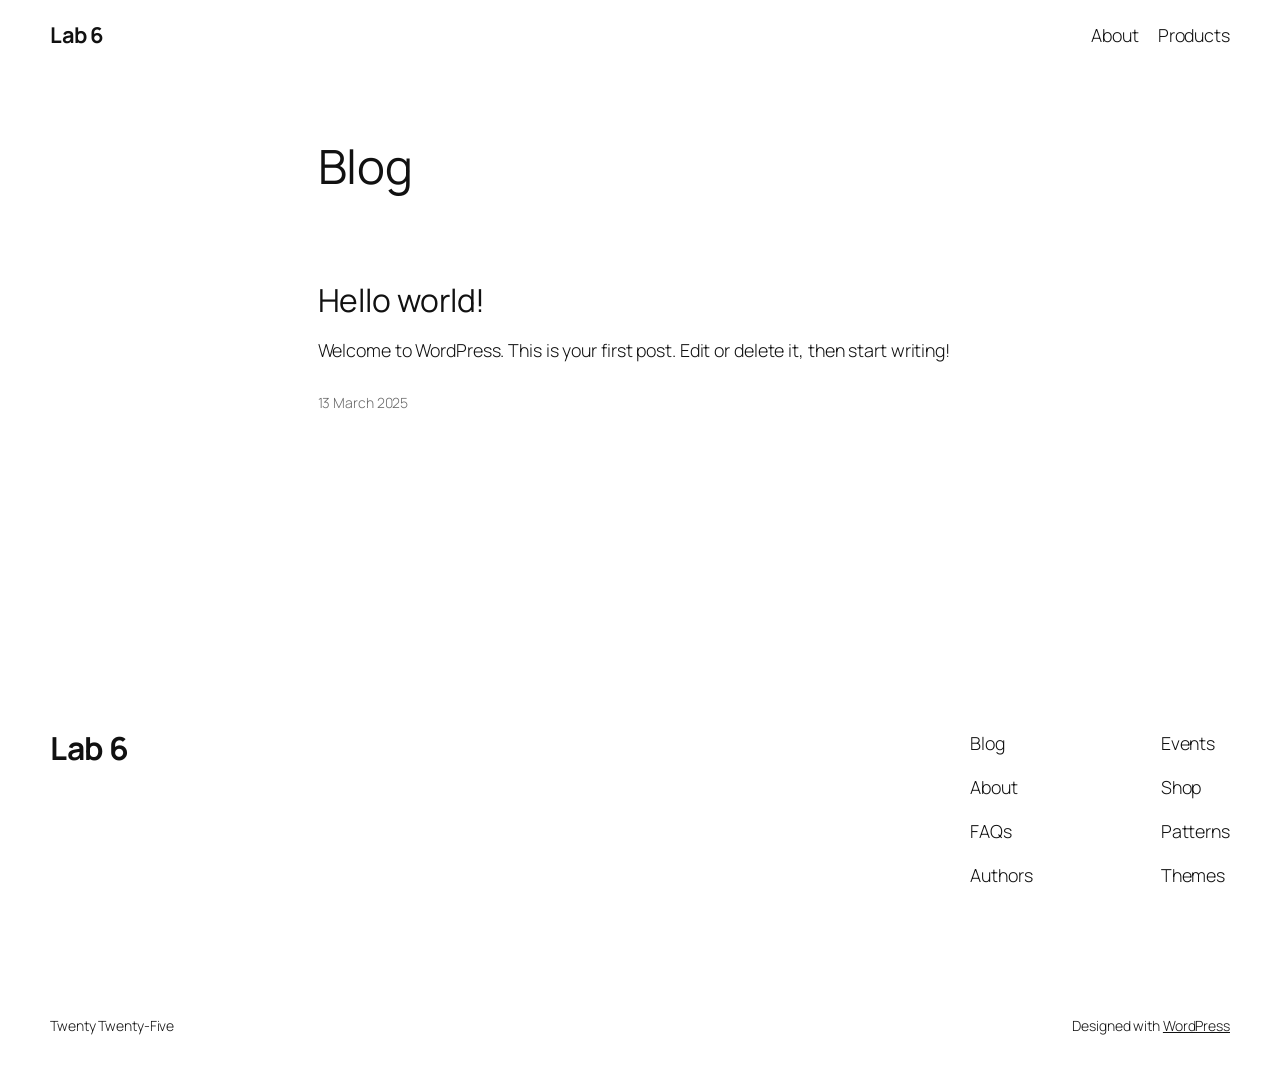
==== index.html @ a6f658f7 "deploy: 57b9a82aabcfc75bfdac6cd5a1b3568ef52af6a7" ====
<!DOCTYPE html>
<html lang="en-CA">
<head>
	<meta charset="UTF-8" />
	<meta name="viewport" content="width=device-width, initial-scale=1" />
<meta name='robots' content='max-image-preview:large' />
	<style>img:is([sizes="auto" i], [sizes^="auto," i]) { contain-intrinsic-size: 3000px 1500px }</style>
	<title>Lab 6</title>
<link rel='dns-prefetch' href='//localhost' />
<link rel="alternate" type="application/rss+xml" title="Lab 6 &raquo; Feed" href="/feed/" />
<link rel="alternate" type="application/rss+xml" title="Lab 6 &raquo; Comments Feed" href="/comments/feed/" />
<script>
window._wpemojiSettings = {"baseUrl":"https:\/\/s.w.org\/images\/core\/emoji\/15.0.3\/72x72\/","ext":".png","svgUrl":"https:\/\/s.w.org\/images\/core\/emoji\/15.0.3\/svg\/","svgExt":".svg","source":{"concatemoji":"/wp-includes\/js\/wp-emoji-release.min.js?ver=6.7.2"}};
/*! This file is auto-generated */
!function(i,n){var o,s,e;function c(e){try{var t={supportTests:e,timestamp:(new Date).valueOf()};sessionStorage.setItem(o,JSON.stringify(t))}catch(e){}}function p(e,t,n){e.clearRect(0,0,e.canvas.width,e.canvas.height),e.fillText(t,0,0);var t=new Uint32Array(e.getImageData(0,0,e.canvas.width,e.canvas.height).data),r=(e.clearRect(0,0,e.canvas.width,e.canvas.height),e.fillText(n,0,0),new Uint32Array(e.getImageData(0,0,e.canvas.width,e.canvas.height).data));return t.every(function(e,t){return e===r[t]})}function u(e,t,n){switch(t){case"flag":return n(e,"\ud83c\udff3\ufe0f\u200d\u26a7\ufe0f","\ud83c\udff3\ufe0f\u200b\u26a7\ufe0f")?!1:!n(e,"\ud83c\uddfa\ud83c\uddf3","\ud83c\uddfa\u200b\ud83c\uddf3")&&!n(e,"\ud83c\udff4\udb40\udc67\udb40\udc62\udb40\udc65\udb40\udc6e\udb40\udc67\udb40\udc7f","\ud83c\udff4\u200b\udb40\udc67\u200b\udb40\udc62\u200b\udb40\udc65\u200b\udb40\udc6e\u200b\udb40\udc67\u200b\udb40\udc7f");case"emoji":return!n(e,"\ud83d\udc26\u200d\u2b1b","\ud83d\udc26\u200b\u2b1b")}return!1}function f(e,t,n){var r="undefined"!=typeof WorkerGlobalScope&&self instanceof WorkerGlobalScope?new OffscreenCanvas(300,150):i.createElement("canvas"),a=r.getContext("2d",{willReadFrequently:!0}),o=(a.textBaseline="top",a.font="600 32px Arial",{});return e.forEach(function(e){o[e]=t(a,e,n)}),o}function t(e){var t=i.createElement("script");t.src=e,t.defer=!0,i.head.appendChild(t)}"undefined"!=typeof Promise&&(o="wpEmojiSettingsSupports",s=["flag","emoji"],n.supports={everything:!0,everythingExceptFlag:!0},e=new Promise(function(e){i.addEventListener("DOMContentLoaded",e,{once:!0})}),new Promise(function(t){var n=function(){try{var e=JSON.parse(sessionStorage.getItem(o));if("object"==typeof e&&"number"==typeof e.timestamp&&(new Date).valueOf()<e.timestamp+604800&&"object"==typeof e.supportTests)return e.supportTests}catch(e){}return null}();if(!n){if("undefined"!=typeof Worker&&"undefined"!=typeof OffscreenCanvas&&"undefined"!=typeof URL&&URL.createObjectURL&&"undefined"!=typeof Blob)try{var e="postMessage("+f.toString()+"("+[JSON.stringify(s),u.toString(),p.toString()].join(",")+"));",r=new Blob([e],{type:"text/javascript"}),a=new Worker(URL.createObjectURL(r),{name:"wpTestEmojiSupports"});return void(a.onmessage=function(e){c(n=e.data),a.terminate(),t(n)})}catch(e){}c(n=f(s,u,p))}t(n)}).then(function(e){for(var t in e)n.supports[t]=e[t],n.supports.everything=n.supports.everything&&n.supports[t],"flag"!==t&&(n.supports.everythingExceptFlag=n.supports.everythingExceptFlag&&n.supports[t]);n.supports.everythingExceptFlag=n.supports.everythingExceptFlag&&!n.supports.flag,n.DOMReady=!1,n.readyCallback=function(){n.DOMReady=!0}}).then(function(){return e}).then(function(){var e;n.supports.everything||(n.readyCallback(),(e=n.source||{}).concatemoji?t(e.concatemoji):e.wpemoji&&e.twemoji&&(t(e.twemoji),t(e.wpemoji)))}))}((window,document),window._wpemojiSettings);
</script>
<style id='wp-block-site-title-inline-css'>
.wp-block-site-title{box-sizing:border-box}.wp-block-site-title :where(a){color:inherit;font-family:inherit;font-size:inherit;font-style:inherit;font-weight:inherit;letter-spacing:inherit;line-height:inherit;text-decoration:inherit}
</style>
<style id='wp-block-page-list-inline-css'>
.wp-block-navigation .wp-block-page-list{align-items:var(--navigation-layout-align,initial);background-color:inherit;display:flex;flex-direction:var(--navigation-layout-direction,initial);flex-wrap:var(--navigation-layout-wrap,wrap);justify-content:var(--navigation-layout-justify,initial)}.wp-block-navigation .wp-block-navigation-item{background-color:inherit}
</style>
<link rel='stylesheet' id='wp-block-navigation-css' href='/wp-includes/blocks/navigation/style.min.css?ver=6.7.2' media='all' />
<style id='wp-block-group-inline-css'>
.wp-block-group{box-sizing:border-box}:where(.wp-block-group.wp-block-group-is-layout-constrained){position:relative}
</style>
<style id='wp-block-heading-inline-css'>
h1.has-background,h2.has-background,h3.has-background,h4.has-background,h5.has-background,h6.has-background{padding:1.25em 2.375em}h1.has-text-align-left[style*=writing-mode]:where([style*=vertical-lr]),h1.has-text-align-right[style*=writing-mode]:where([style*=vertical-rl]),h2.has-text-align-left[style*=writing-mode]:where([style*=vertical-lr]),h2.has-text-align-right[style*=writing-mode]:where([style*=vertical-rl]),h3.has-text-align-left[style*=writing-mode]:where([style*=vertical-lr]),h3.has-text-align-right[style*=writing-mode]:where([style*=vertical-rl]),h4.has-text-align-left[style*=writing-mode]:where([style*=vertical-lr]),h4.has-text-align-right[style*=writing-mode]:where([style*=vertical-rl]),h5.has-text-align-left[style*=writing-mode]:where([style*=vertical-lr]),h5.has-text-align-right[style*=writing-mode]:where([style*=vertical-rl]),h6.has-text-align-left[style*=writing-mode]:where([style*=vertical-lr]),h6.has-text-align-right[style*=writing-mode]:where([style*=vertical-rl]){rotate:180deg}
</style>
<style id='wp-block-post-featured-image-inline-css'>
.wp-block-post-featured-image{margin-left:0;margin-right:0}.wp-block-post-featured-image a{display:block;height:100%}.wp-block-post-featured-image :where(img){box-sizing:border-box;height:auto;max-width:100%;vertical-align:bottom;width:100%}.wp-block-post-featured-image.alignfull img,.wp-block-post-featured-image.alignwide img{width:100%}.wp-block-post-featured-image .wp-block-post-featured-image__overlay.has-background-dim{background-color:#000;inset:0;position:absolute}.wp-block-post-featured-image{position:relative}.wp-block-post-featured-image .wp-block-post-featured-image__overlay.has-background-gradient{background-color:initial}.wp-block-post-featured-image .wp-block-post-featured-image__overlay.has-background-dim-0{opacity:0}.wp-block-post-featured-image .wp-block-post-featured-image__overlay.has-background-dim-10{opacity:.1}.wp-block-post-featured-image .wp-block-post-featured-image__overlay.has-background-dim-20{opacity:.2}.wp-block-post-featured-image .wp-block-post-featured-image__overlay.has-background-dim-30{opacity:.3}.wp-block-post-featured-image .wp-block-post-featured-image__overlay.has-background-dim-40{opacity:.4}.wp-block-post-featured-image .wp-block-post-featured-image__overlay.has-background-dim-50{opacity:.5}.wp-block-post-featured-image .wp-block-post-featured-image__overlay.has-background-dim-60{opacity:.6}.wp-block-post-featured-image .wp-block-post-featured-image__overlay.has-background-dim-70{opacity:.7}.wp-block-post-featured-image .wp-block-post-featured-image__overlay.has-background-dim-80{opacity:.8}.wp-block-post-featured-image .wp-block-post-featured-image__overlay.has-background-dim-90{opacity:.9}.wp-block-post-featured-image .wp-block-post-featured-image__overlay.has-background-dim-100{opacity:1}.wp-block-post-featured-image:where(.alignleft,.alignright){width:100%}
</style>
<style id='wp-block-post-title-inline-css'>
.wp-block-post-title{box-sizing:border-box;word-break:break-word}.wp-block-post-title :where(a){display:inline-block;font-family:inherit;font-size:inherit;font-style:inherit;font-weight:inherit;letter-spacing:inherit;line-height:inherit;text-decoration:inherit}
</style>
<style id='wp-block-paragraph-inline-css'>
.is-small-text{font-size:.875em}.is-regular-text{font-size:1em}.is-large-text{font-size:2.25em}.is-larger-text{font-size:3em}.has-drop-cap:not(:focus):first-letter{float:left;font-size:8.4em;font-style:normal;font-weight:100;line-height:.68;margin:.05em .1em 0 0;text-transform:uppercase}body.rtl .has-drop-cap:not(:focus):first-letter{float:none;margin-left:.1em}p.has-drop-cap.has-background{overflow:hidden}:root :where(p.has-background){padding:1.25em 2.375em}:where(p.has-text-color:not(.has-link-color)) a{color:inherit}p.has-text-align-left[style*="writing-mode:vertical-lr"],p.has-text-align-right[style*="writing-mode:vertical-rl"]{rotate:180deg}
</style>
<style id='wp-block-post-content-inline-css'>
.wp-block-post-content{display:flow-root}
</style>
<style id='wp-block-post-date-inline-css'>
.wp-block-post-date{box-sizing:border-box}
</style>
<style id='wp-block-post-template-inline-css'>
.wp-block-post-template{list-style:none;margin-bottom:0;margin-top:0;max-width:100%;padding:0}.wp-block-post-template.is-flex-container{display:flex;flex-direction:row;flex-wrap:wrap;gap:1.25em}.wp-block-post-template.is-flex-container>li{margin:0;width:100%}@media (min-width:600px){.wp-block-post-template.is-flex-container.is-flex-container.columns-2>li{width:calc(50% - .625em)}.wp-block-post-template.is-flex-container.is-flex-container.columns-3>li{width:calc(33.33333% - .83333em)}.wp-block-post-template.is-flex-container.is-flex-container.columns-4>li{width:calc(25% - .9375em)}.wp-block-post-template.is-flex-container.is-flex-container.columns-5>li{width:calc(20% - 1em)}.wp-block-post-template.is-flex-container.is-flex-container.columns-6>li{width:calc(16.66667% - 1.04167em)}}@media (max-width:600px){.wp-block-post-template-is-layout-grid.wp-block-post-template-is-layout-grid.wp-block-post-template-is-layout-grid.wp-block-post-template-is-layout-grid{grid-template-columns:1fr}}.wp-block-post-template-is-layout-constrained>li>.alignright,.wp-block-post-template-is-layout-flow>li>.alignright{float:right;margin-inline-end:0;margin-inline-start:2em}.wp-block-post-template-is-layout-constrained>li>.alignleft,.wp-block-post-template-is-layout-flow>li>.alignleft{float:left;margin-inline-end:2em;margin-inline-start:0}.wp-block-post-template-is-layout-constrained>li>.aligncenter,.wp-block-post-template-is-layout-flow>li>.aligncenter{margin-inline-end:auto;margin-inline-start:auto}
</style>
<style id='wp-block-query-pagination-inline-css'>
.wp-block-query-pagination.is-content-justification-space-between>.wp-block-query-pagination-next:last-of-type{margin-inline-start:auto}.wp-block-query-pagination.is-content-justification-space-between>.wp-block-query-pagination-previous:first-child{margin-inline-end:auto}.wp-block-query-pagination .wp-block-query-pagination-previous-arrow{display:inline-block;margin-right:1ch}.wp-block-query-pagination .wp-block-query-pagination-previous-arrow:not(.is-arrow-chevron){transform:scaleX(1)}.wp-block-query-pagination .wp-block-query-pagination-next-arrow{display:inline-block;margin-left:1ch}.wp-block-query-pagination .wp-block-query-pagination-next-arrow:not(.is-arrow-chevron){transform:scaleX(1)}.wp-block-query-pagination.aligncenter{justify-content:center}
</style>
<style id='wp-block-site-logo-inline-css'>
.wp-block-site-logo{box-sizing:border-box;line-height:0}.wp-block-site-logo a{display:inline-block;line-height:0}.wp-block-site-logo.is-default-size img{height:auto;width:120px}.wp-block-site-logo img{height:auto;max-width:100%}.wp-block-site-logo a,.wp-block-site-logo img{border-radius:inherit}.wp-block-site-logo.aligncenter{margin-left:auto;margin-right:auto;text-align:center}:root :where(.wp-block-site-logo.is-style-rounded){border-radius:9999px}
</style>
<style id='wp-block-site-tagline-inline-css'>
.wp-block-site-tagline{box-sizing:border-box}
</style>
<style id='wp-block-spacer-inline-css'>
.wp-block-spacer{clear:both}
</style>
<style id='wp-block-columns-inline-css'>
.wp-block-columns{align-items:normal!important;box-sizing:border-box;display:flex;flex-wrap:wrap!important}@media (min-width:782px){.wp-block-columns{flex-wrap:nowrap!important}}.wp-block-columns.are-vertically-aligned-top{align-items:flex-start}.wp-block-columns.are-vertically-aligned-center{align-items:center}.wp-block-columns.are-vertically-aligned-bottom{align-items:flex-end}@media (max-width:781px){.wp-block-columns:not(.is-not-stacked-on-mobile)>.wp-block-column{flex-basis:100%!important}}@media (min-width:782px){.wp-block-columns:not(.is-not-stacked-on-mobile)>.wp-block-column{flex-basis:0;flex-grow:1}.wp-block-columns:not(.is-not-stacked-on-mobile)>.wp-block-column[style*=flex-basis]{flex-grow:0}}.wp-block-columns.is-not-stacked-on-mobile{flex-wrap:nowrap!important}.wp-block-columns.is-not-stacked-on-mobile>.wp-block-column{flex-basis:0;flex-grow:1}.wp-block-columns.is-not-stacked-on-mobile>.wp-block-column[style*=flex-basis]{flex-grow:0}:where(.wp-block-columns){margin-bottom:1.75em}:where(.wp-block-columns.has-background){padding:1.25em 2.375em}.wp-block-column{flex-grow:1;min-width:0;overflow-wrap:break-word;word-break:break-word}.wp-block-column.is-vertically-aligned-top{align-self:flex-start}.wp-block-column.is-vertically-aligned-center{align-self:center}.wp-block-column.is-vertically-aligned-bottom{align-self:flex-end}.wp-block-column.is-vertically-aligned-stretch{align-self:stretch}.wp-block-column.is-vertically-aligned-bottom,.wp-block-column.is-vertically-aligned-center,.wp-block-column.is-vertically-aligned-top{width:100%}
</style>
<style id='wp-block-navigation-link-inline-css'>
.wp-block-navigation .wp-block-navigation-item__label{overflow-wrap:break-word}.wp-block-navigation .wp-block-navigation-item__description{display:none}.link-ui-tools{border-top:1px solid #f0f0f0;padding:8px}.link-ui-block-inserter{padding-top:8px}.link-ui-block-inserter__back{margin-left:8px;text-transform:uppercase}
</style>
<style id='wp-emoji-styles-inline-css'>

	img.wp-smiley, img.emoji {
		display: inline !important;
		border: none !important;
		box-shadow: none !important;
		height: 1em !important;
		width: 1em !important;
		margin: 0 0.07em !important;
		vertical-align: -0.1em !important;
		background: none !important;
		padding: 0 !important;
	}
</style>
<style id='wp-block-library-inline-css'>
:root{--wp-admin-theme-color:#007cba;--wp-admin-theme-color--rgb:0,124,186;--wp-admin-theme-color-darker-10:#006ba1;--wp-admin-theme-color-darker-10--rgb:0,107,161;--wp-admin-theme-color-darker-20:#005a87;--wp-admin-theme-color-darker-20--rgb:0,90,135;--wp-admin-border-width-focus:2px;--wp-block-synced-color:#7a00df;--wp-block-synced-color--rgb:122,0,223;--wp-bound-block-color:var(--wp-block-synced-color)}@media (min-resolution:192dpi){:root{--wp-admin-border-width-focus:1.5px}}.wp-element-button{cursor:pointer}:root{--wp--preset--font-size--normal:16px;--wp--preset--font-size--huge:42px}:root .has-very-light-gray-background-color{background-color:#eee}:root .has-very-dark-gray-background-color{background-color:#313131}:root .has-very-light-gray-color{color:#eee}:root .has-very-dark-gray-color{color:#313131}:root .has-vivid-green-cyan-to-vivid-cyan-blue-gradient-background{background:linear-gradient(135deg,#00d084,#0693e3)}:root .has-purple-crush-gradient-background{background:linear-gradient(135deg,#34e2e4,#4721fb 50%,#ab1dfe)}:root .has-hazy-dawn-gradient-background{background:linear-gradient(135deg,#faaca8,#dad0ec)}:root .has-subdued-olive-gradient-background{background:linear-gradient(135deg,#fafae1,#67a671)}:root .has-atomic-cream-gradient-background{background:linear-gradient(135deg,#fdd79a,#004a59)}:root .has-nightshade-gradient-background{background:linear-gradient(135deg,#330968,#31cdcf)}:root .has-midnight-gradient-background{background:linear-gradient(135deg,#020381,#2874fc)}.has-regular-font-size{font-size:1em}.has-larger-font-size{font-size:2.625em}.has-normal-font-size{font-size:var(--wp--preset--font-size--normal)}.has-huge-font-size{font-size:var(--wp--preset--font-size--huge)}.has-text-align-center{text-align:center}.has-text-align-left{text-align:left}.has-text-align-right{text-align:right}#end-resizable-editor-section{display:none}.aligncenter{clear:both}.items-justified-left{justify-content:flex-start}.items-justified-center{justify-content:center}.items-justified-right{justify-content:flex-end}.items-justified-space-between{justify-content:space-between}.screen-reader-text{border:0;clip:rect(1px,1px,1px,1px);clip-path:inset(50%);height:1px;margin:-1px;overflow:hidden;padding:0;position:absolute;width:1px;word-wrap:normal!important}.screen-reader-text:focus{background-color:#ddd;clip:auto!important;clip-path:none;color:#444;display:block;font-size:1em;height:auto;left:5px;line-height:normal;padding:15px 23px 14px;text-decoration:none;top:5px;width:auto;z-index:100000}html :where(.has-border-color){border-style:solid}html :where([style*=border-top-color]){border-top-style:solid}html :where([style*=border-right-color]){border-right-style:solid}html :where([style*=border-bottom-color]){border-bottom-style:solid}html :where([style*=border-left-color]){border-left-style:solid}html :where([style*=border-width]){border-style:solid}html :where([style*=border-top-width]){border-top-style:solid}html :where([style*=border-right-width]){border-right-style:solid}html :where([style*=border-bottom-width]){border-bottom-style:solid}html :where([style*=border-left-width]){border-left-style:solid}html :where(img[class*=wp-image-]){height:auto;max-width:100%}:where(figure){margin:0 0 1em}html :where(.is-position-sticky){--wp-admin--admin-bar--position-offset:var(--wp-admin--admin-bar--height,0px)}@media screen and (max-width:600px){html :where(.is-position-sticky){--wp-admin--admin-bar--position-offset:0px}}
</style>
<link rel='stylesheet' id='dashicons-css' href='/wp-includes/css/dashicons.min.css?ver=6.7.2' media='all' />
<link rel='stylesheet' id='al_product_styles-css' href='/wp-content/plugins/ecommerce-product-catalog/css/al_product.min.css?timestamp=1741910155&#038;ver=6.7.2' media='all' />
<link rel='stylesheet' id='ic_blocks-css' href='/wp-content/plugins/ecommerce-product-catalog/includes/blocks/ic-blocks.min.css?timestamp=1741910155&#038;ver=6.7.2' media='all' />
<style id='global-styles-inline-css'>
:root{--wp--preset--aspect-ratio--square: 1;--wp--preset--aspect-ratio--4-3: 4/3;--wp--preset--aspect-ratio--3-4: 3/4;--wp--preset--aspect-ratio--3-2: 3/2;--wp--preset--aspect-ratio--2-3: 2/3;--wp--preset--aspect-ratio--16-9: 16/9;--wp--preset--aspect-ratio--9-16: 9/16;--wp--preset--color--black: #000000;--wp--preset--color--cyan-bluish-gray: #abb8c3;--wp--preset--color--white: #ffffff;--wp--preset--color--pale-pink: #f78da7;--wp--preset--color--vivid-red: #cf2e2e;--wp--preset--color--luminous-vivid-orange: #ff6900;--wp--preset--color--luminous-vivid-amber: #fcb900;--wp--preset--color--light-green-cyan: #7bdcb5;--wp--preset--color--vivid-green-cyan: #00d084;--wp--preset--color--pale-cyan-blue: #8ed1fc;--wp--preset--color--vivid-cyan-blue: #0693e3;--wp--preset--color--vivid-purple: #9b51e0;--wp--preset--color--base: #FFFFFF;--wp--preset--color--contrast: #111111;--wp--preset--color--accent-1: #FFEE58;--wp--preset--color--accent-2: #F6CFF4;--wp--preset--color--accent-3: #503AA8;--wp--preset--color--accent-4: #686868;--wp--preset--color--accent-5: #FBFAF3;--wp--preset--color--accent-6: color-mix(in srgb, currentColor 20%, transparent);--wp--preset--gradient--vivid-cyan-blue-to-vivid-purple: linear-gradient(135deg,rgba(6,147,227,1) 0%,rgb(155,81,224) 100%);--wp--preset--gradient--light-green-cyan-to-vivid-green-cyan: linear-gradient(135deg,rgb(122,220,180) 0%,rgb(0,208,130) 100%);--wp--preset--gradient--luminous-vivid-amber-to-luminous-vivid-orange: linear-gradient(135deg,rgba(252,185,0,1) 0%,rgba(255,105,0,1) 100%);--wp--preset--gradient--luminous-vivid-orange-to-vivid-red: linear-gradient(135deg,rgba(255,105,0,1) 0%,rgb(207,46,46) 100%);--wp--preset--gradient--very-light-gray-to-cyan-bluish-gray: linear-gradient(135deg,rgb(238,238,238) 0%,rgb(169,184,195) 100%);--wp--preset--gradient--cool-to-warm-spectrum: linear-gradient(135deg,rgb(74,234,220) 0%,rgb(151,120,209) 20%,rgb(207,42,186) 40%,rgb(238,44,130) 60%,rgb(251,105,98) 80%,rgb(254,248,76) 100%);--wp--preset--gradient--blush-light-purple: linear-gradient(135deg,rgb(255,206,236) 0%,rgb(152,150,240) 100%);--wp--preset--gradient--blush-bordeaux: linear-gradient(135deg,rgb(254,205,165) 0%,rgb(254,45,45) 50%,rgb(107,0,62) 100%);--wp--preset--gradient--luminous-dusk: linear-gradient(135deg,rgb(255,203,112) 0%,rgb(199,81,192) 50%,rgb(65,88,208) 100%);--wp--preset--gradient--pale-ocean: linear-gradient(135deg,rgb(255,245,203) 0%,rgb(182,227,212) 50%,rgb(51,167,181) 100%);--wp--preset--gradient--electric-grass: linear-gradient(135deg,rgb(202,248,128) 0%,rgb(113,206,126) 100%);--wp--preset--gradient--midnight: linear-gradient(135deg,rgb(2,3,129) 0%,rgb(40,116,252) 100%);--wp--preset--font-size--small: 0.875rem;--wp--preset--font-size--medium: clamp(1rem, 1rem + ((1vw - 0.2rem) * 0.196), 1.125rem);--wp--preset--font-size--large: clamp(1.125rem, 1.125rem + ((1vw - 0.2rem) * 0.392), 1.375rem);--wp--preset--font-size--x-large: clamp(1.75rem, 1.75rem + ((1vw - 0.2rem) * 0.392), 2rem);--wp--preset--font-size--xx-large: clamp(2.15rem, 2.15rem + ((1vw - 0.2rem) * 1.333), 3rem);--wp--preset--font-family--manrope: Manrope, sans-serif;--wp--preset--font-family--fira-code: "Fira Code", monospace;--wp--preset--spacing--20: 10px;--wp--preset--spacing--30: 20px;--wp--preset--spacing--40: 30px;--wp--preset--spacing--50: clamp(30px, 5vw, 50px);--wp--preset--spacing--60: clamp(30px, 7vw, 70px);--wp--preset--spacing--70: clamp(50px, 7vw, 90px);--wp--preset--spacing--80: clamp(70px, 10vw, 140px);--wp--preset--shadow--natural: 6px 6px 9px rgba(0, 0, 0, 0.2);--wp--preset--shadow--deep: 12px 12px 50px rgba(0, 0, 0, 0.4);--wp--preset--shadow--sharp: 6px 6px 0px rgba(0, 0, 0, 0.2);--wp--preset--shadow--outlined: 6px 6px 0px -3px rgba(255, 255, 255, 1), 6px 6px rgba(0, 0, 0, 1);--wp--preset--shadow--crisp: 6px 6px 0px rgba(0, 0, 0, 1);}:root { --wp--style--global--content-size: 645px;--wp--style--global--wide-size: 1340px; }:where(body) { margin: 0; }.wp-site-blocks { padding-top: var(--wp--style--root--padding-top); padding-bottom: var(--wp--style--root--padding-bottom); }.has-global-padding { padding-right: var(--wp--style--root--padding-right); padding-left: var(--wp--style--root--padding-left); }.has-global-padding > .alignfull { margin-right: calc(var(--wp--style--root--padding-right) * -1); margin-left: calc(var(--wp--style--root--padding-left) * -1); }.has-global-padding :where(:not(.alignfull.is-layout-flow) > .has-global-padding:not(.wp-block-block, .alignfull)) { padding-right: 0; padding-left: 0; }.has-global-padding :where(:not(.alignfull.is-layout-flow) > .has-global-padding:not(.wp-block-block, .alignfull)) > .alignfull { margin-left: 0; margin-right: 0; }.wp-site-blocks > .alignleft { float: left; margin-right: 2em; }.wp-site-blocks > .alignright { float: right; margin-left: 2em; }.wp-site-blocks > .aligncenter { justify-content: center; margin-left: auto; margin-right: auto; }:where(.wp-site-blocks) > * { margin-block-start: 1.2rem; margin-block-end: 0; }:where(.wp-site-blocks) > :first-child { margin-block-start: 0; }:where(.wp-site-blocks) > :last-child { margin-block-end: 0; }:root { --wp--style--block-gap: 1.2rem; }:root :where(.is-layout-flow) > :first-child{margin-block-start: 0;}:root :where(.is-layout-flow) > :last-child{margin-block-end: 0;}:root :where(.is-layout-flow) > *{margin-block-start: 1.2rem;margin-block-end: 0;}:root :where(.is-layout-constrained) > :first-child{margin-block-start: 0;}:root :where(.is-layout-constrained) > :last-child{margin-block-end: 0;}:root :where(.is-layout-constrained) > *{margin-block-start: 1.2rem;margin-block-end: 0;}:root :where(.is-layout-flex){gap: 1.2rem;}:root :where(.is-layout-grid){gap: 1.2rem;}.is-layout-flow > .alignleft{float: left;margin-inline-start: 0;margin-inline-end: 2em;}.is-layout-flow > .alignright{float: right;margin-inline-start: 2em;margin-inline-end: 0;}.is-layout-flow > .aligncenter{margin-left: auto !important;margin-right: auto !important;}.is-layout-constrained > .alignleft{float: left;margin-inline-start: 0;margin-inline-end: 2em;}.is-layout-constrained > .alignright{float: right;margin-inline-start: 2em;margin-inline-end: 0;}.is-layout-constrained > .aligncenter{margin-left: auto !important;margin-right: auto !important;}.is-layout-constrained > :where(:not(.alignleft):not(.alignright):not(.alignfull)){max-width: var(--wp--style--global--content-size);margin-left: auto !important;margin-right: auto !important;}.is-layout-constrained > .alignwide{max-width: var(--wp--style--global--wide-size);}body .is-layout-flex{display: flex;}.is-layout-flex{flex-wrap: wrap;align-items: center;}.is-layout-flex > :is(*, div){margin: 0;}body .is-layout-grid{display: grid;}.is-layout-grid > :is(*, div){margin: 0;}body{background-color: var(--wp--preset--color--base);color: var(--wp--preset--color--contrast);font-family: var(--wp--preset--font-family--manrope);font-size: var(--wp--preset--font-size--large);font-weight: 300;letter-spacing: -0.1px;line-height: 1.4;--wp--style--root--padding-top: 0px;--wp--style--root--padding-right: var(--wp--preset--spacing--50);--wp--style--root--padding-bottom: 0px;--wp--style--root--padding-left: var(--wp--preset--spacing--50);}a:where(:not(.wp-element-button)){color: currentColor;text-decoration: underline;}:root :where(a:where(:not(.wp-element-button)):hover){text-decoration: none;}h1, h2, h3, h4, h5, h6{font-weight: 400;letter-spacing: -0.1px;line-height: 1.125;}h1{font-size: var(--wp--preset--font-size--xx-large);}h2{font-size: var(--wp--preset--font-size--x-large);}h3{font-size: var(--wp--preset--font-size--large);}h4{font-size: var(--wp--preset--font-size--medium);}h5{font-size: var(--wp--preset--font-size--small);letter-spacing: 0.5px;}h6{font-size: var(--wp--preset--font-size--small);font-weight: 700;letter-spacing: 1.4px;text-transform: uppercase;}:root :where(.wp-element-button, .wp-block-button__link){background-color: var(--wp--preset--color--contrast);border-width: 0;color: var(--wp--preset--color--base);font-family: inherit;font-size: var(--wp--preset--font-size--medium);line-height: inherit;padding-top: 1rem;padding-right: 2.25rem;padding-bottom: 1rem;padding-left: 2.25rem;text-decoration: none;}:root :where(.wp-element-button:hover, .wp-block-button__link:hover){background-color: color-mix(in srgb, var(--wp--preset--color--contrast) 85%, transparent);border-color: transparent;color: var(--wp--preset--color--base);}:root :where(.wp-element-button:focus, .wp-block-button__link:focus){outline-color: var(--wp--preset--color--accent-4);outline-offset: 2px;}:root :where(.wp-element-caption, .wp-block-audio figcaption, .wp-block-embed figcaption, .wp-block-gallery figcaption, .wp-block-image figcaption, .wp-block-table figcaption, .wp-block-video figcaption){font-size: var(--wp--preset--font-size--small);line-height: 1.4;}.has-black-color{color: var(--wp--preset--color--black) !important;}.has-cyan-bluish-gray-color{color: var(--wp--preset--color--cyan-bluish-gray) !important;}.has-white-color{color: var(--wp--preset--color--white) !important;}.has-pale-pink-color{color: var(--wp--preset--color--pale-pink) !important;}.has-vivid-red-color{color: var(--wp--preset--color--vivid-red) !important;}.has-luminous-vivid-orange-color{color: var(--wp--preset--color--luminous-vivid-orange) !important;}.has-luminous-vivid-amber-color{color: var(--wp--preset--color--luminous-vivid-amber) !important;}.has-light-green-cyan-color{color: var(--wp--preset--color--light-green-cyan) !important;}.has-vivid-green-cyan-color{color: var(--wp--preset--color--vivid-green-cyan) !important;}.has-pale-cyan-blue-color{color: var(--wp--preset--color--pale-cyan-blue) !important;}.has-vivid-cyan-blue-color{color: var(--wp--preset--color--vivid-cyan-blue) !important;}.has-vivid-purple-color{color: var(--wp--preset--color--vivid-purple) !important;}.has-base-color{color: var(--wp--preset--color--base) !important;}.has-contrast-color{color: var(--wp--preset--color--contrast) !important;}.has-accent-1-color{color: var(--wp--preset--color--accent-1) !important;}.has-accent-2-color{color: var(--wp--preset--color--accent-2) !important;}.has-accent-3-color{color: var(--wp--preset--color--accent-3) !important;}.has-accent-4-color{color: var(--wp--preset--color--accent-4) !important;}.has-accent-5-color{color: var(--wp--preset--color--accent-5) !important;}.has-accent-6-color{color: var(--wp--preset--color--accent-6) !important;}.has-black-background-color{background-color: var(--wp--preset--color--black) !important;}.has-cyan-bluish-gray-background-color{background-color: var(--wp--preset--color--cyan-bluish-gray) !important;}.has-white-background-color{background-color: var(--wp--preset--color--white) !important;}.has-pale-pink-background-color{background-color: var(--wp--preset--color--pale-pink) !important;}.has-vivid-red-background-color{background-color: var(--wp--preset--color--vivid-red) !important;}.has-luminous-vivid-orange-background-color{background-color: var(--wp--preset--color--luminous-vivid-orange) !important;}.has-luminous-vivid-amber-background-color{background-color: var(--wp--preset--color--luminous-vivid-amber) !important;}.has-light-green-cyan-background-color{background-color: var(--wp--preset--color--light-green-cyan) !important;}.has-vivid-green-cyan-background-color{background-color: var(--wp--preset--color--vivid-green-cyan) !important;}.has-pale-cyan-blue-background-color{background-color: var(--wp--preset--color--pale-cyan-blue) !important;}.has-vivid-cyan-blue-background-color{background-color: var(--wp--preset--color--vivid-cyan-blue) !important;}.has-vivid-purple-background-color{background-color: var(--wp--preset--color--vivid-purple) !important;}.has-base-background-color{background-color: var(--wp--preset--color--base) !important;}.has-contrast-background-color{background-color: var(--wp--preset--color--contrast) !important;}.has-accent-1-background-color{background-color: var(--wp--preset--color--accent-1) !important;}.has-accent-2-background-color{background-color: var(--wp--preset--color--accent-2) !important;}.has-accent-3-background-color{background-color: var(--wp--preset--color--accent-3) !important;}.has-accent-4-background-color{background-color: var(--wp--preset--color--accent-4) !important;}.has-accent-5-background-color{background-color: var(--wp--preset--color--accent-5) !important;}.has-accent-6-background-color{background-color: var(--wp--preset--color--accent-6) !important;}.has-black-border-color{border-color: var(--wp--preset--color--black) !important;}.has-cyan-bluish-gray-border-color{border-color: var(--wp--preset--color--cyan-bluish-gray) !important;}.has-white-border-color{border-color: var(--wp--preset--color--white) !important;}.has-pale-pink-border-color{border-color: var(--wp--preset--color--pale-pink) !important;}.has-vivid-red-border-color{border-color: var(--wp--preset--color--vivid-red) !important;}.has-luminous-vivid-orange-border-color{border-color: var(--wp--preset--color--luminous-vivid-orange) !important;}.has-luminous-vivid-amber-border-color{border-color: var(--wp--preset--color--luminous-vivid-amber) !important;}.has-light-green-cyan-border-color{border-color: var(--wp--preset--color--light-green-cyan) !important;}.has-vivid-green-cyan-border-color{border-color: var(--wp--preset--color--vivid-green-cyan) !important;}.has-pale-cyan-blue-border-color{border-color: var(--wp--preset--color--pale-cyan-blue) !important;}.has-vivid-cyan-blue-border-color{border-color: var(--wp--preset--color--vivid-cyan-blue) !important;}.has-vivid-purple-border-color{border-color: var(--wp--preset--color--vivid-purple) !important;}.has-base-border-color{border-color: var(--wp--preset--color--base) !important;}.has-contrast-border-color{border-color: var(--wp--preset--color--contrast) !important;}.has-accent-1-border-color{border-color: var(--wp--preset--color--accent-1) !important;}.has-accent-2-border-color{border-color: var(--wp--preset--color--accent-2) !important;}.has-accent-3-border-color{border-color: var(--wp--preset--color--accent-3) !important;}.has-accent-4-border-color{border-color: var(--wp--preset--color--accent-4) !important;}.has-accent-5-border-color{border-color: var(--wp--preset--color--accent-5) !important;}.has-accent-6-border-color{border-color: var(--wp--preset--color--accent-6) !important;}.has-vivid-cyan-blue-to-vivid-purple-gradient-background{background: var(--wp--preset--gradient--vivid-cyan-blue-to-vivid-purple) !important;}.has-light-green-cyan-to-vivid-green-cyan-gradient-background{background: var(--wp--preset--gradient--light-green-cyan-to-vivid-green-cyan) !important;}.has-luminous-vivid-amber-to-luminous-vivid-orange-gradient-background{background: var(--wp--preset--gradient--luminous-vivid-amber-to-luminous-vivid-orange) !important;}.has-luminous-vivid-orange-to-vivid-red-gradient-background{background: var(--wp--preset--gradient--luminous-vivid-orange-to-vivid-red) !important;}.has-very-light-gray-to-cyan-bluish-gray-gradient-background{background: var(--wp--preset--gradient--very-light-gray-to-cyan-bluish-gray) !important;}.has-cool-to-warm-spectrum-gradient-background{background: var(--wp--preset--gradient--cool-to-warm-spectrum) !important;}.has-blush-light-purple-gradient-background{background: var(--wp--preset--gradient--blush-light-purple) !important;}.has-blush-bordeaux-gradient-background{background: var(--wp--preset--gradient--blush-bordeaux) !important;}.has-luminous-dusk-gradient-background{background: var(--wp--preset--gradient--luminous-dusk) !important;}.has-pale-ocean-gradient-background{background: var(--wp--preset--gradient--pale-ocean) !important;}.has-electric-grass-gradient-background{background: var(--wp--preset--gradient--electric-grass) !important;}.has-midnight-gradient-background{background: var(--wp--preset--gradient--midnight) !important;}.has-small-font-size{font-size: var(--wp--preset--font-size--small) !important;}.has-medium-font-size{font-size: var(--wp--preset--font-size--medium) !important;}.has-large-font-size{font-size: var(--wp--preset--font-size--large) !important;}.has-x-large-font-size{font-size: var(--wp--preset--font-size--x-large) !important;}.has-xx-large-font-size{font-size: var(--wp--preset--font-size--xx-large) !important;}.has-manrope-font-family{font-family: var(--wp--preset--font-family--manrope) !important;}.has-fira-code-font-family{font-family: var(--wp--preset--font-family--fira-code) !important;}
:root :where(.wp-block-columns-is-layout-flow) > :first-child{margin-block-start: 0;}:root :where(.wp-block-columns-is-layout-flow) > :last-child{margin-block-end: 0;}:root :where(.wp-block-columns-is-layout-flow) > *{margin-block-start: var(--wp--preset--spacing--50);margin-block-end: 0;}:root :where(.wp-block-columns-is-layout-constrained) > :first-child{margin-block-start: 0;}:root :where(.wp-block-columns-is-layout-constrained) > :last-child{margin-block-end: 0;}:root :where(.wp-block-columns-is-layout-constrained) > *{margin-block-start: var(--wp--preset--spacing--50);margin-block-end: 0;}:root :where(.wp-block-columns-is-layout-flex){gap: var(--wp--preset--spacing--50);}:root :where(.wp-block-columns-is-layout-grid){gap: var(--wp--preset--spacing--50);}
:root :where(.wp-block-post-date){color: var(--wp--preset--color--accent-4);font-size: var(--wp--preset--font-size--small);}
:root :where(.wp-block-post-date a:where(:not(.wp-element-button))){color: var(--wp--preset--color--accent-4);text-decoration: none;}
:root :where(.wp-block-post-date a:where(:not(.wp-element-button)):hover){text-decoration: underline;}
:root :where(.wp-block-post-title a:where(:not(.wp-element-button))){text-decoration: none;}
:root :where(.wp-block-post-title a:where(:not(.wp-element-button)):hover){text-decoration: underline;}
:root :where(.wp-block-query-pagination){font-size: var(--wp--preset--font-size--medium);font-weight: 500;}
:root :where(.wp-block-site-tagline){font-size: var(--wp--preset--font-size--medium);}
:root :where(.wp-block-site-title){font-weight: 700;letter-spacing: -.5px;}
:root :where(.wp-block-site-title a:where(:not(.wp-element-button))){text-decoration: none;}
:root :where(.wp-block-site-title a:where(:not(.wp-element-button)):hover){text-decoration: underline;}
:root :where(.wp-block-navigation){font-size: var(--wp--preset--font-size--medium);}
:root :where(.wp-block-navigation a:where(:not(.wp-element-button))){text-decoration: none;}
:root :where(.wp-block-navigation a:where(:not(.wp-element-button)):hover){text-decoration: underline;}
</style>
<style id='core-block-supports-inline-css'>
.wp-container-core-navigation-is-layout-1{justify-content:flex-end;}.wp-container-core-group-is-layout-1{flex-wrap:nowrap;gap:var(--wp--preset--spacing--10);justify-content:flex-end;}.wp-container-core-group-is-layout-2{flex-wrap:nowrap;justify-content:space-between;}.wp-container-core-columns-is-layout-1{flex-wrap:nowrap;}.wp-container-core-navigation-is-layout-2{flex-direction:column;align-items:flex-start;}.wp-container-core-navigation-is-layout-3{flex-direction:column;align-items:flex-start;}.wp-container-core-group-is-layout-9{gap:var(--wp--preset--spacing--80);justify-content:space-between;align-items:flex-start;}.wp-container-core-group-is-layout-10{justify-content:space-between;align-items:flex-start;}.wp-container-core-group-is-layout-11{gap:var(--wp--preset--spacing--20);justify-content:space-between;}
</style>
<style id='wp-block-template-skip-link-inline-css'>

		.skip-link.screen-reader-text {
			border: 0;
			clip: rect(1px,1px,1px,1px);
			clip-path: inset(50%);
			height: 1px;
			margin: -1px;
			overflow: hidden;
			padding: 0;
			position: absolute !important;
			width: 1px;
			word-wrap: normal !important;
		}

		.skip-link.screen-reader-text:focus {
			background-color: #eee;
			clip: auto !important;
			clip-path: none;
			color: #444;
			display: block;
			font-size: 1em;
			height: auto;
			left: 5px;
			line-height: normal;
			padding: 15px 23px 14px;
			text-decoration: none;
			top: 5px;
			width: auto;
			z-index: 100000;
		}
</style>
<link rel='stylesheet' id='twentytwentyfive-style-css' href='/wp-content/themes/twentytwentyfive/style.css?ver=1.0' media='all' />
<link rel="https://api.w.org/" href="/wp-json/" /><link rel="EditURI" type="application/rsd+xml" title="RSD" href="/xmlrpc.php?rsd" />
<meta name="generator" content="WordPress 6.7.2" />
<script type="importmap" id="wp-importmap">
{"imports":{"@wordpress\/interactivity":"/wp-includes\/js\/dist\/script-modules\/interactivity\/index.min.js?ver=907ea3b2f317a78b7b9b"}}
</script>
<script type="module" src="/wp-includes/js/dist/script-modules/block-library/navigation/view.min.js?ver=8ff192874fc8910a284c" id="@wordpress/block-library/navigation/view-js-module"></script>
<link rel="modulepreload" href="/wp-includes/js/dist/script-modules/interactivity/index.min.js?ver=907ea3b2f317a78b7b9b" id="@wordpress/interactivity-js-modulepreload"><style class='wp-fonts-local'>
@font-face{font-family:Manrope;font-style:normal;font-weight:200 800;font-display:fallback;src:url('/wp-content/themes/twentytwentyfive/assets/fonts/manrope/Manrope-VariableFont_wght.woff2') format('woff2');}
@font-face{font-family:"Fira Code";font-style:normal;font-weight:300 700;font-display:fallback;src:url('/wp-content/themes/twentytwentyfive/assets/fonts/fira-code/FiraCode-VariableFont_wght.woff2') format('woff2');}
</style>
</head>

<body class="home blog wp-embed-responsive">

<div class="wp-site-blocks"><header class="wp-block-template-part">
<div class="wp-block-group alignfull is-layout-flow wp-block-group-is-layout-flow">
	
	<div class="wp-block-group has-global-padding is-layout-constrained wp-block-group-is-layout-constrained">
		
		<div class="wp-block-group alignwide is-content-justification-space-between is-nowrap is-layout-flex wp-container-core-group-is-layout-2 wp-block-group-is-layout-flex" style="padding-top:var(--wp--preset--spacing--30);padding-bottom:var(--wp--preset--spacing--30)">
			<p class="wp-block-site-title"><a href="/" target="_self" rel="home" aria-current="page">Lab 6</a></p>
			
			<div class="wp-block-group is-content-justification-right is-nowrap is-layout-flex wp-container-core-group-is-layout-1 wp-block-group-is-layout-flex">
				<nav class="is-responsive items-justified-right wp-block-navigation is-content-justification-right is-layout-flex wp-container-core-navigation-is-layout-1 wp-block-navigation-is-layout-flex" aria-label="" 
		 data-wp-interactive="core/navigation" data-wp-context='{"overlayOpenedBy":{"click":false,"hover":false,"focus":false},"type":"overlay","roleAttribute":"","ariaLabel":"Menu"}'><button aria-haspopup="dialog" aria-label="Open menu" class="wp-block-navigation__responsive-container-open " 
				data-wp-on-async--click="actions.openMenuOnClick"
				data-wp-on--keydown="actions.handleMenuKeydown"
			><svg width="24" height="24" xmlns="https://www.w3.org/2000/svg" viewBox="0 0 24 24" aria-hidden="true" focusable="false"><rect x="4" y="7.5" width="16" height="1.5" /><rect x="4" y="15" width="16" height="1.5" /></svg></button>
				<div class="wp-block-navigation__responsive-container  has-text-color has-contrast-color has-background has-base-background-color"  id="modal-1" 
				data-wp-class--has-modal-open="state.isMenuOpen"
				data-wp-class--is-menu-open="state.isMenuOpen"
				data-wp-watch="callbacks.initMenu"
				data-wp-on--keydown="actions.handleMenuKeydown"
				data-wp-on-async--focusout="actions.handleMenuFocusout"
				tabindex="-1"
			>
					<div class="wp-block-navigation__responsive-close" tabindex="-1">
						<div class="wp-block-navigation__responsive-dialog" 
				data-wp-bind--aria-modal="state.ariaModal"
				data-wp-bind--aria-label="state.ariaLabel"
				data-wp-bind--role="state.roleAttribute"
			>
							<button aria-label="Close menu" class="wp-block-navigation__responsive-container-close" 
				data-wp-on-async--click="actions.closeMenuOnClick"
			><svg xmlns="https://www.w3.org/2000/svg" viewBox="0 0 24 24" width="24" height="24" aria-hidden="true" focusable="false"><path d="m13.06 12 6.47-6.47-1.06-1.06L12 10.94 5.53 4.47 4.47 5.53 10.94 12l-6.47 6.47 1.06 1.06L12 13.06l6.47 6.47 1.06-1.06L13.06 12Z"></path></svg></button>
							<div class="wp-block-navigation__responsive-container-content" 
				data-wp-watch="callbacks.focusFirstElement"
			 id="modal-1-content">
								<ul class="wp-block-navigation__container is-responsive items-justified-right wp-block-navigation"><ul class="wp-block-page-list"><li class="wp-block-pages-list__item wp-block-navigation-item open-on-hover-click"><a class="wp-block-pages-list__item__link wp-block-navigation-item__content" href="/about/">About</a></li><li class="wp-block-pages-list__item wp-block-navigation-item open-on-hover-click"><a class="wp-block-pages-list__item__link wp-block-navigation-item__content" href="/products/">Products</a></li></ul></ul>
							</div>
						</div>
					</div>
				</div></nav>
			</div>
			
		</div>
		
	</div>
	
</div>


</header>


<main class="wp-block-group has-global-padding is-layout-constrained wp-block-group-is-layout-constrained" style="margin-top:var(--wp--preset--spacing--60)">
	
<h1 class="wp-block-heading has-text-align-left">Blog</h1>


	
<div class="wp-block-query alignfull is-layout-flow wp-block-query-is-layout-flow">
	<ul class="alignfull wp-block-post-template is-layout-flow wp-block-post-template-is-layout-flow"><li class="wp-block-post post-1 post type-post status-publish format-standard hentry category-uncategorized">
		
		<div class="wp-block-group alignfull has-global-padding is-layout-constrained wp-block-group-is-layout-constrained" style="padding-top:var(--wp--preset--spacing--60);padding-bottom:var(--wp--preset--spacing--60)">
			
			<h2 class="wp-block-post-title has-x-large-font-size"><a href="/hello-world/" target="_self" >Hello world!</a></h2>
			<div class="entry-content alignfull wp-block-post-content has-medium-font-size has-global-padding is-layout-constrained wp-block-post-content-is-layout-constrained">
<p>Welcome to WordPress. This is your first post. Edit or delete it, then start writing!</p>
</div>
			<div style="margin-top:var(--wp--preset--spacing--40);" class="wp-block-post-date has-small-font-size"><time datetime="2025-03-13T19:25:51-04:00"><a href="/hello-world/">13 March 2025</a></time></div>
		</div>
		
	</li></ul>
	
	<div class="wp-block-group has-global-padding is-layout-constrained wp-block-group-is-layout-constrained" style="padding-top:var(--wp--preset--spacing--60);padding-bottom:var(--wp--preset--spacing--60)">
		
	</div>
	
	
	<div class="wp-block-group alignwide has-global-padding is-layout-constrained wp-block-group-is-layout-constrained">
		
	</div>
	
</div>


</main>


<footer class="wp-block-template-part">
<div class="wp-block-group has-global-padding is-layout-constrained wp-block-group-is-layout-constrained" style="padding-top:var(--wp--preset--spacing--60);padding-bottom:var(--wp--preset--spacing--50)">
	
	<div class="wp-block-group alignwide is-layout-flow wp-block-group-is-layout-flow">
		

		
		<div class="wp-block-group alignfull is-content-justification-space-between is-layout-flex wp-container-core-group-is-layout-10 wp-block-group-is-layout-flex">
			
			<div class="wp-block-columns is-layout-flex wp-container-core-columns-is-layout-1 wp-block-columns-is-layout-flex">
				
				<div class="wp-block-column is-layout-flow wp-block-column-is-layout-flow" style="flex-basis:100%"><h2 class="wp-block-site-title"><a href="/" target="_self" rel="home" aria-current="page">Lab 6</a></h2>

				
				</div>
				

				
				<div class="wp-block-column is-layout-flow wp-block-column-is-layout-flow">
					
					<div style="height:var(--wp--preset--spacing--40);width:0px" aria-hidden="true" class="wp-block-spacer"></div>
					
				</div>
				
			</div>
			

			
			<div class="wp-block-group is-content-justification-space-between is-layout-flex wp-container-core-group-is-layout-9 wp-block-group-is-layout-flex">
				<nav class="is-vertical wp-block-navigation is-layout-flex wp-container-core-navigation-is-layout-2 wp-block-navigation-is-layout-flex" aria-label=""><ul class="wp-block-navigation__container  is-vertical wp-block-navigation"><li class=" wp-block-navigation-item wp-block-navigation-link"><a class="wp-block-navigation-item__content"  href="#"><span class="wp-block-navigation-item__label">Blog</span></a></li><li class=" wp-block-navigation-item wp-block-navigation-link"><a class="wp-block-navigation-item__content"  href="#"><span class="wp-block-navigation-item__label">About</span></a></li><li class=" wp-block-navigation-item wp-block-navigation-link"><a class="wp-block-navigation-item__content"  href="#"><span class="wp-block-navigation-item__label">FAQs</span></a></li><li class=" wp-block-navigation-item wp-block-navigation-link"><a class="wp-block-navigation-item__content"  href="#"><span class="wp-block-navigation-item__label">Authors</span></a></li></ul></nav>

				<nav class="is-vertical wp-block-navigation is-layout-flex wp-container-core-navigation-is-layout-3 wp-block-navigation-is-layout-flex" aria-label=""><ul class="wp-block-navigation__container  is-vertical wp-block-navigation"><li class=" wp-block-navigation-item wp-block-navigation-link"><a class="wp-block-navigation-item__content"  href="#"><span class="wp-block-navigation-item__label">Events</span></a></li><li class=" wp-block-navigation-item wp-block-navigation-link"><a class="wp-block-navigation-item__content"  href="#"><span class="wp-block-navigation-item__label">Shop</span></a></li><li class=" wp-block-navigation-item wp-block-navigation-link"><a class="wp-block-navigation-item__content"  href="#"><span class="wp-block-navigation-item__label">Patterns</span></a></li><li class=" wp-block-navigation-item wp-block-navigation-link"><a class="wp-block-navigation-item__content"  href="#"><span class="wp-block-navigation-item__label">Themes</span></a></li></ul></nav>
			</div>
				
		</div>
		

		
		<div style="height:var(--wp--preset--spacing--70)" aria-hidden="true" class="wp-block-spacer"></div>
		

		
		<div class="wp-block-group alignfull is-content-justification-space-between is-layout-flex wp-container-core-group-is-layout-11 wp-block-group-is-layout-flex">
			
			<p class="has-small-font-size">Twenty Twenty-Five</p>
			
			
			<p class="has-small-font-size">
				Designed with <a href="https://wordpress.org" rel="nofollow">WordPress</a>			</p>
			
		</div>
		
	</div>
	
</div>


</footer>
</div>
<script id="wp-block-template-skip-link-js-after">
	( function() {
		var skipLinkTarget = document.querySelector( 'main' ),
			sibling,
			skipLinkTargetID,
			skipLink;

		// Early exit if a skip-link target can't be located.
		if ( ! skipLinkTarget ) {
			return;
		}

		/*
		 * Get the site wrapper.
		 * The skip-link will be injected in the beginning of it.
		 */
		sibling = document.querySelector( '.wp-site-blocks' );

		// Early exit if the root element was not found.
		if ( ! sibling ) {
			return;
		}

		// Get the skip-link target's ID, and generate one if it doesn't exist.
		skipLinkTargetID = skipLinkTarget.id;
		if ( ! skipLinkTargetID ) {
			skipLinkTargetID = 'wp--skip-link--target';
			skipLinkTarget.id = skipLinkTargetID;
		}

		// Create the skip link.
		skipLink = document.createElement( 'a' );
		skipLink.classList.add( 'skip-link', 'screen-reader-text' );
		skipLink.href = '#' + skipLinkTargetID;
		skipLink.innerHTML = 'Skip to content';

		// Inject the skip link.
		sibling.parentElement.insertBefore( skipLink, sibling );
	}() );
	
</script>
    <style>
        body.ic-disabled-body:before {
            background-image: url("/wp-includes/js/thickbox/loadingAnimation.gif");
        }
    </style>
	</body>
</html>
---- wp-includes/blocks/navigation/style.min.css ----
.wp-block-navigation{position:relative;--navigation-layout-justification-setting:flex-start;--navigation-layout-direction:row;--navigation-layout-wrap:wrap;--navigation-layout-justify:flex-start;--navigation-layout-align:center}.wp-block-navigation ul{margin-bottom:0;margin-left:0;margin-top:0;padding-left:0}.wp-block-navigation ul,.wp-block-navigation ul li{list-style:none;padding:0}.wp-block-navigation .wp-block-navigation-item{align-items:center;background-color:inherit;display:flex;position:relative}.wp-block-navigation .wp-block-navigation-item .wp-block-navigation__submenu-container:empty{display:none}.wp-block-navigation .wp-block-navigation-item__content{display:block}.wp-block-navigation .wp-block-navigation-item__content.wp-block-navigation-item__content{color:inherit}.wp-block-navigation.has-text-decoration-underline .wp-block-navigation-item__content,.wp-block-navigation.has-text-decoration-underline .wp-block-navigation-item__content:active,.wp-block-navigation.has-text-decoration-underline .wp-block-navigation-item__content:focus{text-decoration:underline}.wp-block-navigation.has-text-decoration-line-through .wp-block-navigation-item__content,.wp-block-navigation.has-text-decoration-line-through .wp-block-navigation-item__content:active,.wp-block-navigation.has-text-decoration-line-through .wp-block-navigation-item__content:focus{text-decoration:line-through}.wp-block-navigation :where(a),.wp-block-navigation :where(a:active),.wp-block-navigation :where(a:focus){text-decoration:none}.wp-block-navigation .wp-block-navigation__submenu-icon{align-self:center;background-color:inherit;border:none;color:currentColor;display:inline-block;font-size:inherit;height:.6em;line-height:0;margin-left:.25em;padding:0;width:.6em}.wp-block-navigation .wp-block-navigation__submenu-icon svg{display:inline-block;stroke:currentColor;height:inherit;margin-top:.075em;width:inherit}.wp-block-navigation.is-vertical{--navigation-layout-direction:column;--navigation-layout-justify:initial;--navigation-layout-align:flex-start}.wp-block-navigation.no-wrap{--navigation-layout-wrap:nowrap}.wp-block-navigation.items-justified-center{--navigation-layout-justification-setting:center;--navigation-layout-justify:center}.wp-block-navigation.items-justified-center.is-vertical{--navigation-layout-align:center}.wp-block-navigation.items-justified-right{--navigation-layout-justification-setting:flex-end;--navigation-layout-justify:flex-end}.wp-block-navigation.items-justified-right.is-vertical{--navigation-layout-align:flex-end}.wp-block-navigation.items-justified-space-between{--navigation-layout-justification-setting:space-between;--navigation-layout-justify:space-between}.wp-block-navigation .has-child .wp-block-navigation__submenu-container{align-items:normal;background-color:inherit;color:inherit;display:flex;flex-direction:column;height:0;left:-1px;opacity:0;overflow:hidden;position:absolute;top:100%;transition:opacity .1s linear;visibility:hidden;width:0;z-index:2}.wp-block-navigation .has-child .wp-block-navigation__submenu-container>.wp-block-navigation-item>.wp-block-navigation-item__content{display:flex;flex-grow:1}.wp-block-navigation .has-child .wp-block-navigation__submenu-container>.wp-block-navigation-item>.wp-block-navigation-item__content .wp-block-navigation__submenu-icon{margin-left:auto;margin-right:0}.wp-block-navigation .has-child .wp-block-navigation__submenu-container .wp-block-navigation-item__content{margin:0}@media (min-width:782px){.wp-block-navigation .has-child .wp-block-navigation__submenu-container .wp-block-navigation__submenu-container{left:100%;top:-1px}.wp-block-navigation .has-child .wp-block-navigation__submenu-container .wp-block-navigation__submenu-container:before{background:#0000;content:"";display:block;height:100%;position:absolute;right:100%;width:.5em}.wp-block-navigation .has-child .wp-block-navigation__submenu-container .wp-block-navigation__submenu-icon{margin-right:.25em}.wp-block-navigation .has-child .wp-block-navigation__submenu-container .wp-block-navigation__submenu-icon svg{transform:rotate(-90deg)}}.wp-block-navigation .has-child .wp-block-navigation-submenu__toggle[aria-expanded=true]~.wp-block-navigation__submenu-container,.wp-block-navigation .has-child:not(.open-on-click):hover>.wp-block-navigation__submenu-container,.wp-block-navigation .has-child:not(.open-on-click):not(.open-on-hover-click):focus-within>.wp-block-navigation__submenu-container{height:auto;min-width:200px;opacity:1;overflow:visible;visibility:visible;width:auto}.wp-block-navigation.has-background .has-child .wp-block-navigation__submenu-container{left:0;top:100%}@media (min-width:782px){.wp-block-navigation.has-background .has-child .wp-block-navigation__submenu-container .wp-block-navigation__submenu-container{left:100%;top:0}}.wp-block-navigation-submenu{display:flex;position:relative}.wp-block-navigation-submenu .wp-block-navigation__submenu-icon svg{stroke:currentColor}button.wp-block-navigation-item__content{background-color:initial;border:none;color:currentColor;font-family:inherit;font-size:inherit;font-style:inherit;font-weight:inherit;letter-spacing:inherit;line-height:inherit;text-align:left;text-transform:inherit}.wp-block-navigation-submenu__toggle{cursor:pointer}.wp-block-navigation-item.open-on-click .wp-block-navigation-submenu__toggle{padding-left:0;padding-right:.85em}.wp-block-navigation-item.open-on-click .wp-block-navigation-submenu__toggle+.wp-block-navigation__submenu-icon{margin-left:-.6em;pointer-events:none}.wp-block-navigation-item.open-on-click button.wp-block-navigation-item__content:not(.wp-block-navigation-submenu__toggle){padding:0}.wp-block-navigation .wp-block-page-list,.wp-block-navigation__container,.wp-block-navigation__responsive-close,.wp-block-navigation__responsive-container,.wp-block-navigation__responsive-container-content,.wp-block-navigation__responsive-dialog{gap:inherit}:where(.wp-block-navigation.has-background .wp-block-navigation-item a:not(.wp-element-button)),:where(.wp-block-navigation.has-background .wp-block-navigation-submenu a:not(.wp-element-button)){padding:.5em 1em}:where(.wp-block-navigation .wp-block-navigation__submenu-container .wp-block-navigation-item a:not(.wp-element-button)),:where(.wp-block-navigation .wp-block-navigation__submenu-container .wp-block-navigation-submenu a:not(.wp-element-button)),:where(.wp-block-navigation .wp-block-navigation__submenu-container .wp-block-navigation-submenu button.wp-block-navigation-item__content),:where(.wp-block-navigation .wp-block-navigation__submenu-container .wp-block-pages-list__item button.wp-block-navigation-item__content){padding:.5em 1em}.wp-block-navigation.items-justified-right .wp-block-navigation__container .has-child .wp-block-navigation__submenu-container,.wp-block-navigation.items-justified-right .wp-block-page-list>.has-child .wp-block-navigation__submenu-container,.wp-block-navigation.items-justified-space-between .wp-block-page-list>.has-child:last-child .wp-block-navigation__submenu-container,.wp-block-navigation.items-justified-space-between>.wp-block-navigation__container>.has-child:last-child .wp-block-navigation__submenu-container{left:auto;right:0}.wp-block-navigation.items-justified-right .wp-block-navigation__container .has-child .wp-block-navigation__submenu-container .wp-block-navigation__submenu-container,.wp-block-navigation.items-justified-right .wp-block-page-list>.has-child .wp-block-navigation__submenu-container .wp-block-navigation__submenu-container,.wp-block-navigation.items-justified-space-between .wp-block-page-list>.has-child:last-child .wp-block-navigation__submenu-container .wp-block-navigation__submenu-container,.wp-block-navigation.items-justified-space-between>.wp-block-navigation__container>.has-child:last-child .wp-block-navigation__submenu-container .wp-block-navigation__submenu-container{left:-1px;right:-1px}@media (min-width:782px){.wp-block-navigation.items-justified-right .wp-block-navigation__container .has-child .wp-block-navigation__submenu-container .wp-block-navigation__submenu-container,.wp-block-navigation.items-justified-right .wp-block-page-list>.has-child .wp-block-navigation__submenu-container .wp-block-navigation__submenu-container,.wp-block-navigation.items-justified-space-between .wp-block-page-list>.has-child:last-child .wp-block-navigation__submenu-container .wp-block-navigation__submenu-container,.wp-block-navigation.items-justified-space-between>.wp-block-navigation__container>.has-child:last-child .wp-block-navigation__submenu-container .wp-block-navigation__submenu-container{left:auto;right:100%}}.wp-block-navigation:not(.has-background) .wp-block-navigation__submenu-container{background-color:#fff;border:1px solid #00000026}.wp-block-navigation.has-background .wp-block-navigation__submenu-container{background-color:inherit}.wp-block-navigation:not(.has-text-color) .wp-block-navigation__submenu-container{color:#000}.wp-block-navigation__container{align-items:var(--navigation-layout-align,initial);display:flex;flex-direction:var(--navigation-layout-direction,initial);flex-wrap:var(--navigation-layout-wrap,wrap);justify-content:var(--navigation-layout-justify,initial);list-style:none;margin:0;padding-left:0}.wp-block-navigation__container .is-responsive{display:none}.wp-block-navigation__container:only-child,.wp-block-page-list:only-child{flex-grow:1}@keyframes overlay-menu__fade-in-animation{0%{opacity:0;transform:translateY(.5em)}to{opacity:1;transform:translateY(0)}}.wp-block-navigation__responsive-container{bottom:0;display:none;left:0;position:fixed;right:0;top:0}.wp-block-navigation__responsive-container :where(.wp-block-navigation-item a){color:inherit}.wp-block-navigation__responsive-container .wp-block-navigation__responsive-container-content{align-items:var(--navigation-layout-align,initial);display:flex;flex-direction:var(--navigation-layout-direction,initial);flex-wrap:var(--navigation-layout-wrap,wrap);justify-content:var(--navigation-layout-justify,initial)}.wp-block-navigation__responsive-container:not(.is-menu-open.is-menu-open){background-color:inherit!important;color:inherit!important}.wp-block-navigation__responsive-container.is-menu-open{animation:overlay-menu__fade-in-animation .1s ease-out;animation-fill-mode:forwards;background-color:inherit;display:flex;flex-direction:column;overflow:auto;padding:clamp(1rem,var(--wp--style--root--padding-top),20rem) clamp(1rem,var(--wp--style--root--padding-right),20rem) clamp(1rem,var(--wp--style--root--padding-bottom),20rem) clamp(1rem,var(--wp--style--root--padding-left),20em);z-index:100000}@media (prefers-reduced-motion:reduce){.wp-block-navigation__responsive-container.is-menu-open{animation-delay:0s;animation-duration:1ms}}.wp-block-navigation__responsive-container.is-menu-open .wp-block-navigation__responsive-container-content{align-items:var(--navigation-layout-justification-setting,inherit);display:flex;flex-direction:column;flex-wrap:nowrap;overflow:visible;padding-top:calc(2rem + 24px)}.wp-block-navigation__responsive-container.is-menu-open .wp-block-navigation__responsive-container-content,.wp-block-navigation__responsive-container.is-menu-open .wp-block-navigation__responsive-container-content .wp-block-navigation__container,.wp-block-navigation__responsive-container.is-menu-open .wp-block-navigation__responsive-container-content .wp-block-page-list{justify-content:flex-start}.wp-block-navigation__responsive-container.is-menu-open .wp-block-navigation__responsive-container-content .wp-block-navigation__submenu-icon{display:none}.wp-block-navigation__responsive-container.is-menu-open .wp-block-navigation__responsive-container-content .has-child .wp-block-navigation__submenu-container{border:none;height:auto;min-width:200px;opacity:1;overflow:initial;padding-left:2rem;padding-right:2rem;position:static;visibility:visible;width:auto}.wp-block-navigation__responsive-container.is-menu-open .wp-block-navigation__responsive-container-content .wp-block-navigation__container,.wp-block-navigation__responsive-container.is-menu-open .wp-block-navigation__responsive-container-content .wp-block-navigation__submenu-container{gap:inherit}.wp-block-navigation__responsive-container.is-menu-open .wp-block-navigation__responsive-container-content .wp-block-navigation__submenu-container{padding-top:var(--wp--style--block-gap,2em)}.wp-block-navigation__responsive-container.is-menu-open .wp-block-navigation__responsive-container-content .wp-block-navigation-item__content{padding:0}.wp-block-navigation__responsive-container.is-menu-open .wp-block-navigation__responsive-container-content .wp-block-navigation-item,.wp-block-navigation__responsive-container.is-menu-open .wp-block-navigation__responsive-container-content .wp-block-navigation__container,.wp-block-navigation__responsive-container.is-menu-open .wp-block-navigation__responsive-container-content .wp-block-page-list{align-items:var(--navigation-layout-justification-setting,initial);display:flex;flex-direction:column}.wp-block-navigation__responsive-container.is-menu-open .wp-block-navigation-item,.wp-block-navigation__responsive-container.is-menu-open .wp-block-navigation-item .wp-block-navigation__submenu-container,.wp-block-navigation__responsive-container.is-menu-open .wp-block-navigation__container,.wp-block-navigation__responsive-container.is-menu-open .wp-block-page-list{background:#0000!important;color:inherit!important}.wp-block-navigation__responsive-container.is-menu-open .wp-block-navigation__submenu-container.wp-block-navigation__submenu-container.wp-block-navigation__submenu-container.wp-block-navigation__submenu-container{left:auto;right:auto}@media (min-width:600px){.wp-block-navigation__responsive-container:not(.hidden-by-default):not(.is-menu-open){background-color:inherit;display:block;position:relative;width:100%;z-index:auto}.wp-block-navigation__responsive-container:not(.hidden-by-default):not(.is-menu-open) .wp-block-navigation__responsive-container-close{display:none}.wp-block-navigation__responsive-container.is-menu-open .wp-block-navigation__submenu-container.wp-block-navigation__submenu-container.wp-block-navigation__submenu-container.wp-block-navigation__submenu-container{left:0}}.wp-block-navigation:not(.has-background) .wp-block-navigation__responsive-container.is-menu-open{background-color:#fff}.wp-block-navigation:not(.has-text-color) .wp-block-navigation__responsive-container.is-menu-open{color:#000}.wp-block-navigation__toggle_button_label{font-size:1rem;font-weight:700}.wp-block-navigation__responsive-container-close,.wp-block-navigation__responsive-container-open{background:#0000;border:none;color:currentColor;cursor:pointer;margin:0;padding:0;text-transform:inherit;vertical-align:middle}.wp-block-navigation__responsive-container-close svg,.wp-block-navigation__responsive-container-open svg{fill:currentColor;display:block;height:24px;pointer-events:none;width:24px}.wp-block-navigation__responsive-container-open{display:flex}.wp-block-navigation__responsive-container-open.wp-block-navigation__responsive-container-open.wp-block-navigation__responsive-container-open{font-family:inherit;font-size:inherit;font-weight:inherit}@media (min-width:600px){.wp-block-navigation__responsive-container-open:not(.always-shown){display:none}}.wp-block-navigation__responsive-container-close{position:absolute;right:0;top:0;z-index:2}.wp-block-navigation__responsive-container-close.wp-block-navigation__responsive-container-close.wp-block-navigation__responsive-container-close{font-family:inherit;font-size:inherit;font-weight:inherit}.wp-block-navigation__responsive-close{width:100%}.has-modal-open .wp-block-navigation__responsive-close{margin-left:auto;margin-right:auto;max-width:var(--wp--style--global--wide-size,100%)}.wp-block-navigation__responsive-close:focus{outline:none}.is-menu-open .wp-block-navigation__responsive-close,.is-menu-open .wp-block-navigation__responsive-container-content,.is-menu-open .wp-block-navigation__responsive-dialog{box-sizing:border-box}.wp-block-navigation__responsive-dialog{position:relative}.has-modal-open .admin-bar .is-menu-open .wp-block-navigation__responsive-dialog{margin-top:46px}@media (min-width:782px){.has-modal-open .admin-bar .is-menu-open .wp-block-navigation__responsive-dialog{margin-top:32px}}html.has-modal-open{overflow:hidden}
---- wp-content/plugins/ecommerce-product-catalog/includes/blocks/ic-blocks.min.css ----
/*!
 * 
 * https://impleCode.com
 *
 * Copyright 2021 impleCode
 * Free to use under the GPLv3 license.
 * http://www.gnu.org/licenses/gpl-3.0.html
 *
 * Contributing author: Norbert Dreszer
 *
 * NOTE: DO NOT EDIT THIS FILE. FOR YOUR OWN CSS GO TO WordPress > Appearance > Additional CSS and copy the CSS that you want to modify there.
 */
.entry-content div.ic-align-center,div.ic-align-center{text-align:center}.entry-content div.ic-align-right,div.ic-align-right{text-align:right}
---- wp-content/themes/twentytwentyfive/style.css ----
/*
Theme Name: Twenty Twenty-Five
Theme URI: https://wordpress.org/themes/twentytwentyfive/
Author: the WordPress team
Author URI: https://wordpress.org
Description: Twenty Twenty-Five emphasizes simplicity and adaptability. It offers flexible design options, supported by a variety of patterns for different page types, such as services and landing pages, making it ideal for building personal blogs, professional portfolios, online magazines, or business websites. Its templates cater to various blog styles, from text-focused to image-heavy layouts. Additionally, it supports international typography and diverse color palettes, ensuring accessibility and customization for users worldwide.
Requires at least: 6.7
Tested up to: 6.7
Requires PHP: 7.2
Version: 1.0
License: GNU General Public License v2 or later
License URI: http://www.gnu.org/licenses/gpl-2.0.html
Text Domain: twentytwentyfive
Tags: one-column, custom-colors, custom-menu, custom-logo, editor-style, featured-images, full-site-editing, block-patterns, rtl-language-support, sticky-post, threaded-comments, translation-ready, wide-blocks, block-styles, style-variations, accessibility-ready, blog, portfolio, news
*/

/*
 * Link styles
 * https://github.com/WordPress/gutenberg/issues/42319
 */
a {
	text-decoration-thickness: 1px !important;
	text-underline-offset: .1em;
}

/* Focus styles */
:where(.wp-site-blocks *:focus) {
	outline-width: 2px;
	outline-style: solid;
}

/* Increase the bottom margin on submenus, so that the outline is visible. */
.wp-block-navigation .wp-block-navigation-submenu .wp-block-navigation-item:not(:last-child) {
	margin-bottom: 3px;
}

/* Increase the outline offset on the parent menu items, so that the outline does not touch the text. */
.wp-block-navigation .wp-block-navigation-item .wp-block-navigation-item__content {
	outline-offset: 4px;
}

/* Remove outline offset from the submenus, otherwise the outline is visible outside the submenu container. */
.wp-block-navigation .wp-block-navigation-item ul.wp-block-navigation__submenu-container .wp-block-navigation-item__content {
	outline-offset: 0;
}

/*
 * Progressive enhancement to reduce widows and orphans
 * https://github.com/WordPress/gutenberg/issues/55190
 */
h1, h2, h3, h4, h5, h6, blockquote, caption, figcaption, p {
	text-wrap: pretty;
}

/*
 * Change the position of the more block on the front, by making it a block level element.
 * https://github.com/WordPress/gutenberg/issues/65934
*/
.more-link {
	display: block;
}
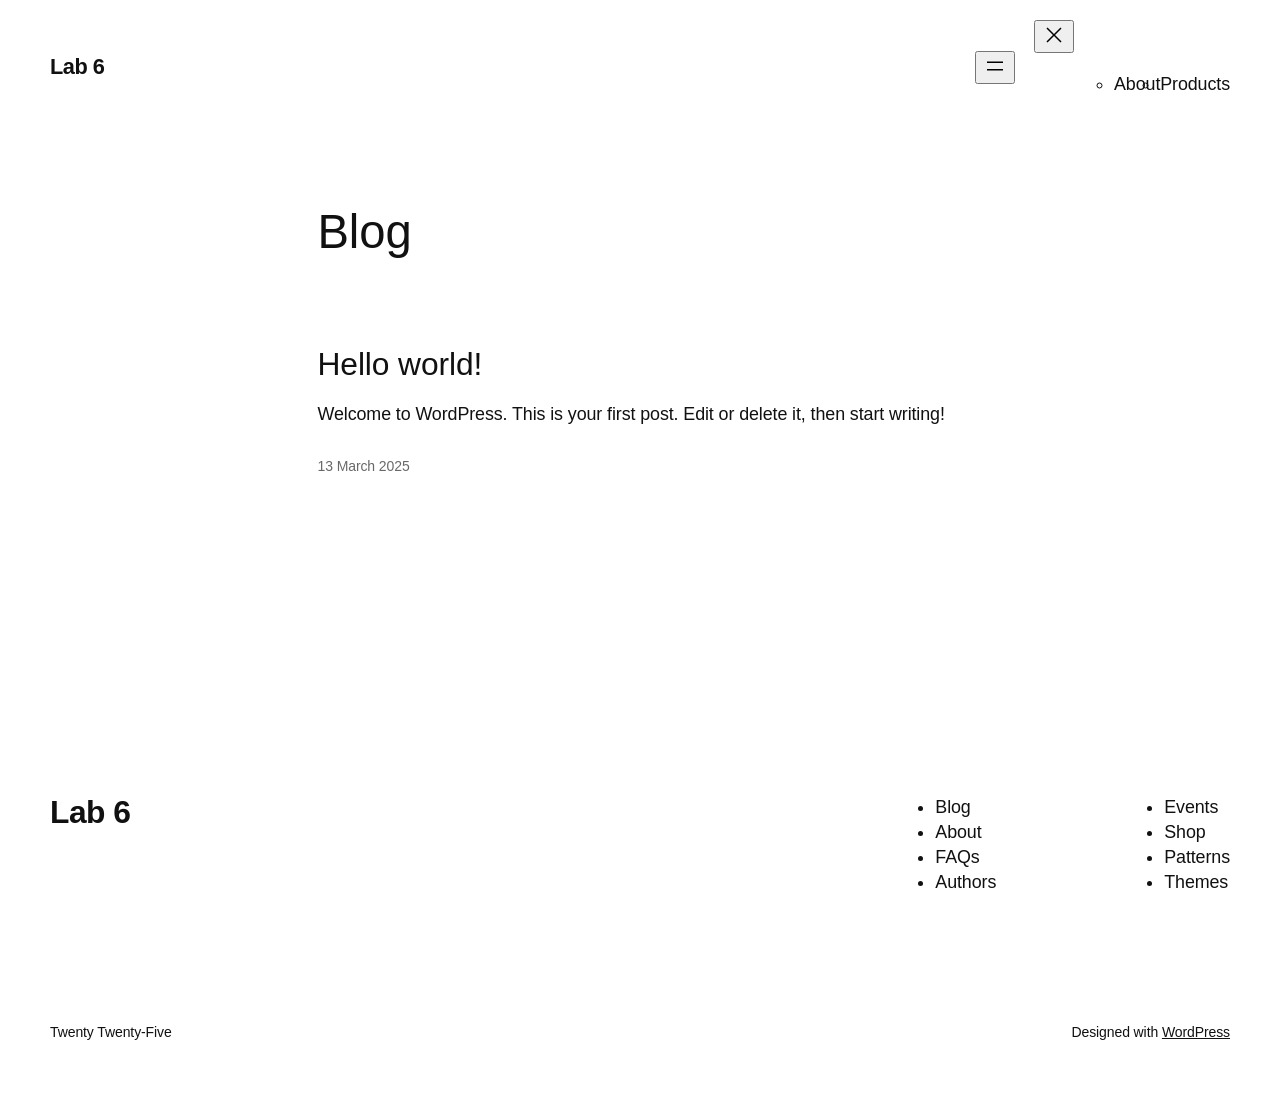
==== commit 05e83168: "deploy: 132fb04185294b67e091b1e061db934cf174f3d6" ====
--- a/index.html
+++ b/index.html
@@ -7,10 +7,10 @@
 	<style>img:is([sizes="auto" i], [sizes^="auto," i]) { contain-intrinsic-size: 3000px 1500px }</style>
 	<title>Lab 6</title>
 <link rel='dns-prefetch' href='//localhost' />
-<link rel="alternate" type="application/rss+xml" title="Lab 6 &raquo; Feed" href="/feed/" />
-<link rel="alternate" type="application/rss+xml" title="Lab 6 &raquo; Comments Feed" href="/comments/feed/" />
+<link rel="alternate" type="application/rss+xml" title="Lab 6 &raquo; Feed" href="/UX308Lab6/feed/" />
+<link rel="alternate" type="application/rss+xml" title="Lab 6 &raquo; Comments Feed" href="/UX308Lab6/comments/feed/" />
 <script>
-window._wpemojiSettings = {"baseUrl":"https:\/\/s.w.org\/images\/core\/emoji\/15.0.3\/72x72\/","ext":".png","svgUrl":"https:\/\/s.w.org\/images\/core\/emoji\/15.0.3\/svg\/","svgExt":".svg","source":{"concatemoji":"/wp-includes\/js\/wp-emoji-release.min.js?ver=6.7.2"}};
+window._wpemojiSettings = {"baseUrl":"https:\/\/s.w.org\/images\/core\/emoji\/15.0.3\/72x72\/","ext":".png","svgUrl":"https:\/\/s.w.org\/images\/core\/emoji\/15.0.3\/svg\/","svgExt":".svg","source":{"concatemoji":"/UX308Lab6/wp-includes\/js\/wp-emoji-release.min.js?ver=6.7.2"}};
 /*! This file is auto-generated */
 !function(i,n){var o,s,e;function c(e){try{var t={supportTests:e,timestamp:(new Date).valueOf()};sessionStorage.setItem(o,JSON.stringify(t))}catch(e){}}function p(e,t,n){e.clearRect(0,0,e.canvas.width,e.canvas.height),e.fillText(t,0,0);var t=new Uint32Array(e.getImageData(0,0,e.canvas.width,e.canvas.height).data),r=(e.clearRect(0,0,e.canvas.width,e.canvas.height),e.fillText(n,0,0),new Uint32Array(e.getImageData(0,0,e.canvas.width,e.canvas.height).data));return t.every(function(e,t){return e===r[t]})}function u(e,t,n){switch(t){case"flag":return n(e,"\ud83c\udff3\ufe0f\u200d\u26a7\ufe0f","\ud83c\udff3\ufe0f\u200b\u26a7\ufe0f")?!1:!n(e,"\ud83c\uddfa\ud83c\uddf3","\ud83c\uddfa\u200b\ud83c\uddf3")&&!n(e,"\ud83c\udff4\udb40\udc67\udb40\udc62\udb40\udc65\udb40\udc6e\udb40\udc67\udb40\udc7f","\ud83c\udff4\u200b\udb40\udc67\u200b\udb40\udc62\u200b\udb40\udc65\u200b\udb40\udc6e\u200b\udb40\udc67\u200b\udb40\udc7f");case"emoji":return!n(e,"\ud83d\udc26\u200d\u2b1b","\ud83d\udc26\u200b\u2b1b")}return!1}function f(e,t,n){var r="undefined"!=typeof WorkerGlobalScope&&self instanceof WorkerGlobalScope?new OffscreenCanvas(300,150):i.createElement("canvas"),a=r.getContext("2d",{willReadFrequently:!0}),o=(a.textBaseline="top",a.font="600 32px Arial",{});return e.forEach(function(e){o[e]=t(a,e,n)}),o}function t(e){var t=i.createElement("script");t.src=e,t.defer=!0,i.head.appendChild(t)}"undefined"!=typeof Promise&&(o="wpEmojiSettingsSupports",s=["flag","emoji"],n.supports={everything:!0,everythingExceptFlag:!0},e=new Promise(function(e){i.addEventListener("DOMContentLoaded",e,{once:!0})}),new Promise(function(t){var n=function(){try{var e=JSON.parse(sessionStorage.getItem(o));if("object"==typeof e&&"number"==typeof e.timestamp&&(new Date).valueOf()<e.timestamp+604800&&"object"==typeof e.supportTests)return e.supportTests}catch(e){}return null}();if(!n){if("undefined"!=typeof Worker&&"undefined"!=typeof OffscreenCanvas&&"undefined"!=typeof URL&&URL.createObjectURL&&"undefined"!=typeof Blob)try{var e="postMessage("+f.toString()+"("+[JSON.stringify(s),u.toString(),p.toString()].join(",")+"));",r=new Blob([e],{type:"text/javascript"}),a=new Worker(URL.createObjectURL(r),{name:"wpTestEmojiSupports"});return void(a.onmessage=function(e){c(n=e.data),a.terminate(),t(n)})}catch(e){}c(n=f(s,u,p))}t(n)}).then(function(e){for(var t in e)n.supports[t]=e[t],n.supports.everything=n.supports.everything&&n.supports[t],"flag"!==t&&(n.supports.everythingExceptFlag=n.supports.everythingExceptFlag&&n.supports[t]);n.supports.everythingExceptFlag=n.supports.everythingExceptFlag&&!n.supports.flag,n.DOMReady=!1,n.readyCallback=function(){n.DOMReady=!0}}).then(function(){return e}).then(function(){var e;n.supports.everything||(n.readyCallback(),(e=n.source||{}).concatemoji?t(e.concatemoji):e.wpemoji&&e.twemoji&&(t(e.twemoji),t(e.wpemoji)))}))}((window,document),window._wpemojiSettings);
 </script>
@@ -20,7 +20,7 @@
 <style id='wp-block-page-list-inline-css'>
 .wp-block-navigation .wp-block-page-list{align-items:var(--navigation-layout-align,initial);background-color:inherit;display:flex;flex-direction:var(--navigation-layout-direction,initial);flex-wrap:var(--navigation-layout-wrap,wrap);justify-content:var(--navigation-layout-justify,initial)}.wp-block-navigation .wp-block-navigation-item{background-color:inherit}
 </style>
-<link rel='stylesheet' id='wp-block-navigation-css' href='/wp-includes/blocks/navigation/style.min.css?ver=6.7.2' media='all' />
+<link rel='stylesheet' id='wp-block-navigation-css' href='/UX308Lab6/wp-includes/blocks/navigation/style.min.css?ver=6.7.2' media='all' />
 <style id='wp-block-group-inline-css'>
 .wp-block-group{box-sizing:border-box}:where(.wp-block-group.wp-block-group-is-layout-constrained){position:relative}
 </style>
@@ -80,9 +80,9 @@
 <style id='wp-block-library-inline-css'>
 :root{--wp-admin-theme-color:#007cba;--wp-admin-theme-color--rgb:0,124,186;--wp-admin-theme-color-darker-10:#006ba1;--wp-admin-theme-color-darker-10--rgb:0,107,161;--wp-admin-theme-color-darker-20:#005a87;--wp-admin-theme-color-darker-20--rgb:0,90,135;--wp-admin-border-width-focus:2px;--wp-block-synced-color:#7a00df;--wp-block-synced-color--rgb:122,0,223;--wp-bound-block-color:var(--wp-block-synced-color)}@media (min-resolution:192dpi){:root{--wp-admin-border-width-focus:1.5px}}.wp-element-button{cursor:pointer}:root{--wp--preset--font-size--normal:16px;--wp--preset--font-size--huge:42px}:root .has-very-light-gray-background-color{background-color:#eee}:root .has-very-dark-gray-background-color{background-color:#313131}:root .has-very-light-gray-color{color:#eee}:root .has-very-dark-gray-color{color:#313131}:root .has-vivid-green-cyan-to-vivid-cyan-blue-gradient-background{background:linear-gradient(135deg,#00d084,#0693e3)}:root .has-purple-crush-gradient-background{background:linear-gradient(135deg,#34e2e4,#4721fb 50%,#ab1dfe)}:root .has-hazy-dawn-gradient-background{background:linear-gradient(135deg,#faaca8,#dad0ec)}:root .has-subdued-olive-gradient-background{background:linear-gradient(135deg,#fafae1,#67a671)}:root .has-atomic-cream-gradient-background{background:linear-gradient(135deg,#fdd79a,#004a59)}:root .has-nightshade-gradient-background{background:linear-gradient(135deg,#330968,#31cdcf)}:root .has-midnight-gradient-background{background:linear-gradient(135deg,#020381,#2874fc)}.has-regular-font-size{font-size:1em}.has-larger-font-size{font-size:2.625em}.has-normal-font-size{font-size:var(--wp--preset--font-size--normal)}.has-huge-font-size{font-size:var(--wp--preset--font-size--huge)}.has-text-align-center{text-align:center}.has-text-align-left{text-align:left}.has-text-align-right{text-align:right}#end-resizable-editor-section{display:none}.aligncenter{clear:both}.items-justified-left{justify-content:flex-start}.items-justified-center{justify-content:center}.items-justified-right{justify-content:flex-end}.items-justified-space-between{justify-content:space-between}.screen-reader-text{border:0;clip:rect(1px,1px,1px,1px);clip-path:inset(50%);height:1px;margin:-1px;overflow:hidden;padding:0;position:absolute;width:1px;word-wrap:normal!important}.screen-reader-text:focus{background-color:#ddd;clip:auto!important;clip-path:none;color:#444;display:block;font-size:1em;height:auto;left:5px;line-height:normal;padding:15px 23px 14px;text-decoration:none;top:5px;width:auto;z-index:100000}html :where(.has-border-color){border-style:solid}html :where([style*=border-top-color]){border-top-style:solid}html :where([style*=border-right-color]){border-right-style:solid}html :where([style*=border-bottom-color]){border-bottom-style:solid}html :where([style*=border-left-color]){border-left-style:solid}html :where([style*=border-width]){border-style:solid}html :where([style*=border-top-width]){border-top-style:solid}html :where([style*=border-right-width]){border-right-style:solid}html :where([style*=border-bottom-width]){border-bottom-style:solid}html :where([style*=border-left-width]){border-left-style:solid}html :where(img[class*=wp-image-]){height:auto;max-width:100%}:where(figure){margin:0 0 1em}html :where(.is-position-sticky){--wp-admin--admin-bar--position-offset:var(--wp-admin--admin-bar--height,0px)}@media screen and (max-width:600px){html :where(.is-position-sticky){--wp-admin--admin-bar--position-offset:0px}}
 </style>
-<link rel='stylesheet' id='dashicons-css' href='/wp-includes/css/dashicons.min.css?ver=6.7.2' media='all' />
-<link rel='stylesheet' id='al_product_styles-css' href='/wp-content/plugins/ecommerce-product-catalog/css/al_product.min.css?timestamp=1741910155&#038;ver=6.7.2' media='all' />
-<link rel='stylesheet' id='ic_blocks-css' href='/wp-content/plugins/ecommerce-product-catalog/includes/blocks/ic-blocks.min.css?timestamp=1741910155&#038;ver=6.7.2' media='all' />
+<link rel='stylesheet' id='dashicons-css' href='/UX308Lab6/wp-includes/css/dashicons.min.css?ver=6.7.2' media='all' />
+<link rel='stylesheet' id='al_product_styles-css' href='/UX308Lab6/wp-content/plugins/ecommerce-product-catalog/css/al_product.min.css?timestamp=1741910257&#038;ver=6.7.2' media='all' />
+<link rel='stylesheet' id='ic_blocks-css' href='/UX308Lab6/wp-content/plugins/ecommerce-product-catalog/includes/blocks/ic-blocks.min.css?timestamp=1741910257&#038;ver=6.7.2' media='all' />
 <style id='global-styles-inline-css'>
 :root{--wp--preset--aspect-ratio--square: 1;--wp--preset--aspect-ratio--4-3: 4/3;--wp--preset--aspect-ratio--3-4: 3/4;--wp--preset--aspect-ratio--3-2: 3/2;--wp--preset--aspect-ratio--2-3: 2/3;--wp--preset--aspect-ratio--16-9: 16/9;--wp--preset--aspect-ratio--9-16: 9/16;--wp--preset--color--black: #000000;--wp--preset--color--cyan-bluish-gray: #abb8c3;--wp--preset--color--white: #ffffff;--wp--preset--color--pale-pink: #f78da7;--wp--preset--color--vivid-red: #cf2e2e;--wp--preset--color--luminous-vivid-orange: #ff6900;--wp--preset--color--luminous-vivid-amber: #fcb900;--wp--preset--color--light-green-cyan: #7bdcb5;--wp--preset--color--vivid-green-cyan: #00d084;--wp--preset--color--pale-cyan-blue: #8ed1fc;--wp--preset--color--vivid-cyan-blue: #0693e3;--wp--preset--color--vivid-purple: #9b51e0;--wp--preset--color--base: #FFFFFF;--wp--preset--color--contrast: #111111;--wp--preset--color--accent-1: #FFEE58;--wp--preset--color--accent-2: #F6CFF4;--wp--preset--color--accent-3: #503AA8;--wp--preset--color--accent-4: #686868;--wp--preset--color--accent-5: #FBFAF3;--wp--preset--color--accent-6: color-mix(in srgb, currentColor 20%, transparent);--wp--preset--gradient--vivid-cyan-blue-to-vivid-purple: linear-gradient(135deg,rgba(6,147,227,1) 0%,rgb(155,81,224) 100%);--wp--preset--gradient--light-green-cyan-to-vivid-green-cyan: linear-gradient(135deg,rgb(122,220,180) 0%,rgb(0,208,130) 100%);--wp--preset--gradient--luminous-vivid-amber-to-luminous-vivid-orange: linear-gradient(135deg,rgba(252,185,0,1) 0%,rgba(255,105,0,1) 100%);--wp--preset--gradient--luminous-vivid-orange-to-vivid-red: linear-gradient(135deg,rgba(255,105,0,1) 0%,rgb(207,46,46) 100%);--wp--preset--gradient--very-light-gray-to-cyan-bluish-gray: linear-gradient(135deg,rgb(238,238,238) 0%,rgb(169,184,195) 100%);--wp--preset--gradient--cool-to-warm-spectrum: linear-gradient(135deg,rgb(74,234,220) 0%,rgb(151,120,209) 20%,rgb(207,42,186) 40%,rgb(238,44,130) 60%,rgb(251,105,98) 80%,rgb(254,248,76) 100%);--wp--preset--gradient--blush-light-purple: linear-gradient(135deg,rgb(255,206,236) 0%,rgb(152,150,240) 100%);--wp--preset--gradient--blush-bordeaux: linear-gradient(135deg,rgb(254,205,165) 0%,rgb(254,45,45) 50%,rgb(107,0,62) 100%);--wp--preset--gradient--luminous-dusk: linear-gradient(135deg,rgb(255,203,112) 0%,rgb(199,81,192) 50%,rgb(65,88,208) 100%);--wp--preset--gradient--pale-ocean: linear-gradient(135deg,rgb(255,245,203) 0%,rgb(182,227,212) 50%,rgb(51,167,181) 100%);--wp--preset--gradient--electric-grass: linear-gradient(135deg,rgb(202,248,128) 0%,rgb(113,206,126) 100%);--wp--preset--gradient--midnight: linear-gradient(135deg,rgb(2,3,129) 0%,rgb(40,116,252) 100%);--wp--preset--font-size--small: 0.875rem;--wp--preset--font-size--medium: clamp(1rem, 1rem + ((1vw - 0.2rem) * 0.196), 1.125rem);--wp--preset--font-size--large: clamp(1.125rem, 1.125rem + ((1vw - 0.2rem) * 0.392), 1.375rem);--wp--preset--font-size--x-large: clamp(1.75rem, 1.75rem + ((1vw - 0.2rem) * 0.392), 2rem);--wp--preset--font-size--xx-large: clamp(2.15rem, 2.15rem + ((1vw - 0.2rem) * 1.333), 3rem);--wp--preset--font-family--manrope: Manrope, sans-serif;--wp--preset--font-family--fira-code: "Fira Code", monospace;--wp--preset--spacing--20: 10px;--wp--preset--spacing--30: 20px;--wp--preset--spacing--40: 30px;--wp--preset--spacing--50: clamp(30px, 5vw, 50px);--wp--preset--spacing--60: clamp(30px, 7vw, 70px);--wp--preset--spacing--70: clamp(50px, 7vw, 90px);--wp--preset--spacing--80: clamp(70px, 10vw, 140px);--wp--preset--shadow--natural: 6px 6px 9px rgba(0, 0, 0, 0.2);--wp--preset--shadow--deep: 12px 12px 50px rgba(0, 0, 0, 0.4);--wp--preset--shadow--sharp: 6px 6px 0px rgba(0, 0, 0, 0.2);--wp--preset--shadow--outlined: 6px 6px 0px -3px rgba(255, 255, 255, 1), 6px 6px rgba(0, 0, 0, 1);--wp--preset--shadow--crisp: 6px 6px 0px rgba(0, 0, 0, 1);}:root { --wp--style--global--content-size: 645px;--wp--style--global--wide-size: 1340px; }:where(body) { margin: 0; }.wp-site-blocks { padding-top: var(--wp--style--root--padding-top); padding-bottom: var(--wp--style--root--padding-bottom); }.has-global-padding { padding-right: var(--wp--style--root--padding-right); padding-left: var(--wp--style--root--padding-left); }.has-global-padding > .alignfull { margin-right: calc(var(--wp--style--root--padding-right) * -1); margin-left: calc(var(--wp--style--root--padding-left) * -1); }.has-global-padding :where(:not(.alignfull.is-layout-flow) > .has-global-padding:not(.wp-block-block, .alignfull)) { padding-right: 0; padding-left: 0; }.has-global-padding :where(:not(.alignfull.is-layout-flow) > .has-global-padding:not(.wp-block-block, .alignfull)) > .alignfull { margin-left: 0; margin-right: 0; }.wp-site-blocks > .alignleft { float: left; margin-right: 2em; }.wp-site-blocks > .alignright { float: right; margin-left: 2em; }.wp-site-blocks > .aligncenter { justify-content: center; margin-left: auto; margin-right: auto; }:where(.wp-site-blocks) > * { margin-block-start: 1.2rem; margin-block-end: 0; }:where(.wp-site-blocks) > :first-child { margin-block-start: 0; }:where(.wp-site-blocks) > :last-child { margin-block-end: 0; }:root { --wp--style--block-gap: 1.2rem; }:root :where(.is-layout-flow) > :first-child{margin-block-start: 0;}:root :where(.is-layout-flow) > :last-child{margin-block-end: 0;}:root :where(.is-layout-flow) > *{margin-block-start: 1.2rem;margin-block-end: 0;}:root :where(.is-layout-constrained) > :first-child{margin-block-start: 0;}:root :where(.is-layout-constrained) > :last-child{margin-block-end: 0;}:root :where(.is-layout-constrained) > *{margin-block-start: 1.2rem;margin-block-end: 0;}:root :where(.is-layout-flex){gap: 1.2rem;}:root :where(.is-layout-grid){gap: 1.2rem;}.is-layout-flow > .alignleft{float: left;margin-inline-start: 0;margin-inline-end: 2em;}.is-layout-flow > .alignright{float: right;margin-inline-start: 2em;margin-inline-end: 0;}.is-layout-flow > .aligncenter{margin-left: auto !important;margin-right: auto !important;}.is-layout-constrained > .alignleft{float: left;margin-inline-start: 0;margin-inline-end: 2em;}.is-layout-constrained > .alignright{float: right;margin-inline-start: 2em;margin-inline-end: 0;}.is-layout-constrained > .aligncenter{margin-left: auto !important;margin-right: auto !important;}.is-layout-constrained > :where(:not(.alignleft):not(.alignright):not(.alignfull)){max-width: var(--wp--style--global--content-size);margin-left: auto !important;margin-right: auto !important;}.is-layout-constrained > .alignwide{max-width: var(--wp--style--global--wide-size);}body .is-layout-flex{display: flex;}.is-layout-flex{flex-wrap: wrap;align-items: center;}.is-layout-flex > :is(*, div){margin: 0;}body .is-layout-grid{display: grid;}.is-layout-grid > :is(*, div){margin: 0;}body{background-color: var(--wp--preset--color--base);color: var(--wp--preset--color--contrast);font-family: var(--wp--preset--font-family--manrope);font-size: var(--wp--preset--font-size--large);font-weight: 300;letter-spacing: -0.1px;line-height: 1.4;--wp--style--root--padding-top: 0px;--wp--style--root--padding-right: var(--wp--preset--spacing--50);--wp--style--root--padding-bottom: 0px;--wp--style--root--padding-left: var(--wp--preset--spacing--50);}a:where(:not(.wp-element-button)){color: currentColor;text-decoration: underline;}:root :where(a:where(:not(.wp-element-button)):hover){text-decoration: none;}h1, h2, h3, h4, h5, h6{font-weight: 400;letter-spacing: -0.1px;line-height: 1.125;}h1{font-size: var(--wp--preset--font-size--xx-large);}h2{font-size: var(--wp--preset--font-size--x-large);}h3{font-size: var(--wp--preset--font-size--large);}h4{font-size: var(--wp--preset--font-size--medium);}h5{font-size: var(--wp--preset--font-size--small);letter-spacing: 0.5px;}h6{font-size: var(--wp--preset--font-size--small);font-weight: 700;letter-spacing: 1.4px;text-transform: uppercase;}:root :where(.wp-element-button, .wp-block-button__link){background-color: var(--wp--preset--color--contrast);border-width: 0;color: var(--wp--preset--color--base);font-family: inherit;font-size: var(--wp--preset--font-size--medium);line-height: inherit;padding-top: 1rem;padding-right: 2.25rem;padding-bottom: 1rem;padding-left: 2.25rem;text-decoration: none;}:root :where(.wp-element-button:hover, .wp-block-button__link:hover){background-color: color-mix(in srgb, var(--wp--preset--color--contrast) 85%, transparent);border-color: transparent;color: var(--wp--preset--color--base);}:root :where(.wp-element-button:focus, .wp-block-button__link:focus){outline-color: var(--wp--preset--color--accent-4);outline-offset: 2px;}:root :where(.wp-element-caption, .wp-block-audio figcaption, .wp-block-embed figcaption, .wp-block-gallery figcaption, .wp-block-image figcaption, .wp-block-table figcaption, .wp-block-video figcaption){font-size: var(--wp--preset--font-size--small);line-height: 1.4;}.has-black-color{color: var(--wp--preset--color--black) !important;}.has-cyan-bluish-gray-color{color: var(--wp--preset--color--cyan-bluish-gray) !important;}.has-white-color{color: var(--wp--preset--color--white) !important;}.has-pale-pink-color{color: var(--wp--preset--color--pale-pink) !important;}.has-vivid-red-color{color: var(--wp--preset--color--vivid-red) !important;}.has-luminous-vivid-orange-color{color: var(--wp--preset--color--luminous-vivid-orange) !important;}.has-luminous-vivid-amber-color{color: var(--wp--preset--color--luminous-vivid-amber) !important;}.has-light-green-cyan-color{color: var(--wp--preset--color--light-green-cyan) !important;}.has-vivid-green-cyan-color{color: var(--wp--preset--color--vivid-green-cyan) !important;}.has-pale-cyan-blue-color{color: var(--wp--preset--color--pale-cyan-blue) !important;}.has-vivid-cyan-blue-color{color: var(--wp--preset--color--vivid-cyan-blue) !important;}.has-vivid-purple-color{color: var(--wp--preset--color--vivid-purple) !important;}.has-base-color{color: var(--wp--preset--color--base) !important;}.has-contrast-color{color: var(--wp--preset--color--contrast) !important;}.has-accent-1-color{color: var(--wp--preset--color--accent-1) !important;}.has-accent-2-color{color: var(--wp--preset--color--accent-2) !important;}.has-accent-3-color{color: var(--wp--preset--color--accent-3) !important;}.has-accent-4-color{color: var(--wp--preset--color--accent-4) !important;}.has-accent-5-color{color: var(--wp--preset--color--accent-5) !important;}.has-accent-6-color{color: var(--wp--preset--color--accent-6) !important;}.has-black-background-color{background-color: var(--wp--preset--color--black) !important;}.has-cyan-bluish-gray-background-color{background-color: var(--wp--preset--color--cyan-bluish-gray) !important;}.has-white-background-color{background-color: var(--wp--preset--color--white) !important;}.has-pale-pink-background-color{background-color: var(--wp--preset--color--pale-pink) !important;}.has-vivid-red-background-color{background-color: var(--wp--preset--color--vivid-red) !important;}.has-luminous-vivid-orange-background-color{background-color: var(--wp--preset--color--luminous-vivid-orange) !important;}.has-luminous-vivid-amber-background-color{background-color: var(--wp--preset--color--luminous-vivid-amber) !important;}.has-light-green-cyan-background-color{background-color: var(--wp--preset--color--light-green-cyan) !important;}.has-vivid-green-cyan-background-color{background-color: var(--wp--preset--color--vivid-green-cyan) !important;}.has-pale-cyan-blue-background-color{background-color: var(--wp--preset--color--pale-cyan-blue) !important;}.has-vivid-cyan-blue-background-color{background-color: var(--wp--preset--color--vivid-cyan-blue) !important;}.has-vivid-purple-background-color{background-color: var(--wp--preset--color--vivid-purple) !important;}.has-base-background-color{background-color: var(--wp--preset--color--base) !important;}.has-contrast-background-color{background-color: var(--wp--preset--color--contrast) !important;}.has-accent-1-background-color{background-color: var(--wp--preset--color--accent-1) !important;}.has-accent-2-background-color{background-color: var(--wp--preset--color--accent-2) !important;}.has-accent-3-background-color{background-color: var(--wp--preset--color--accent-3) !important;}.has-accent-4-background-color{background-color: var(--wp--preset--color--accent-4) !important;}.has-accent-5-background-color{background-color: var(--wp--preset--color--accent-5) !important;}.has-accent-6-background-color{background-color: var(--wp--preset--color--accent-6) !important;}.has-black-border-color{border-color: var(--wp--preset--color--black) !important;}.has-cyan-bluish-gray-border-color{border-color: var(--wp--preset--color--cyan-bluish-gray) !important;}.has-white-border-color{border-color: var(--wp--preset--color--white) !important;}.has-pale-pink-border-color{border-color: var(--wp--preset--color--pale-pink) !important;}.has-vivid-red-border-color{border-color: var(--wp--preset--color--vivid-red) !important;}.has-luminous-vivid-orange-border-color{border-color: var(--wp--preset--color--luminous-vivid-orange) !important;}.has-luminous-vivid-amber-border-color{border-color: var(--wp--preset--color--luminous-vivid-amber) !important;}.has-light-green-cyan-border-color{border-color: var(--wp--preset--color--light-green-cyan) !important;}.has-vivid-green-cyan-border-color{border-color: var(--wp--preset--color--vivid-green-cyan) !important;}.has-pale-cyan-blue-border-color{border-color: var(--wp--preset--color--pale-cyan-blue) !important;}.has-vivid-cyan-blue-border-color{border-color: var(--wp--preset--color--vivid-cyan-blue) !important;}.has-vivid-purple-border-color{border-color: var(--wp--preset--color--vivid-purple) !important;}.has-base-border-color{border-color: var(--wp--preset--color--base) !important;}.has-contrast-border-color{border-color: var(--wp--preset--color--contrast) !important;}.has-accent-1-border-color{border-color: var(--wp--preset--color--accent-1) !important;}.has-accent-2-border-color{border-color: var(--wp--preset--color--accent-2) !important;}.has-accent-3-border-color{border-color: var(--wp--preset--color--accent-3) !important;}.has-accent-4-border-color{border-color: var(--wp--preset--color--accent-4) !important;}.has-accent-5-border-color{border-color: var(--wp--preset--color--accent-5) !important;}.has-accent-6-border-color{border-color: var(--wp--preset--color--accent-6) !important;}.has-vivid-cyan-blue-to-vivid-purple-gradient-background{background: var(--wp--preset--gradient--vivid-cyan-blue-to-vivid-purple) !important;}.has-light-green-cyan-to-vivid-green-cyan-gradient-background{background: var(--wp--preset--gradient--light-green-cyan-to-vivid-green-cyan) !important;}.has-luminous-vivid-amber-to-luminous-vivid-orange-gradient-background{background: var(--wp--preset--gradient--luminous-vivid-amber-to-luminous-vivid-orange) !important;}.has-luminous-vivid-orange-to-vivid-red-gradient-background{background: var(--wp--preset--gradient--luminous-vivid-orange-to-vivid-red) !important;}.has-very-light-gray-to-cyan-bluish-gray-gradient-background{background: var(--wp--preset--gradient--very-light-gray-to-cyan-bluish-gray) !important;}.has-cool-to-warm-spectrum-gradient-background{background: var(--wp--preset--gradient--cool-to-warm-spectrum) !important;}.has-blush-light-purple-gradient-background{background: var(--wp--preset--gradient--blush-light-purple) !important;}.has-blush-bordeaux-gradient-background{background: var(--wp--preset--gradient--blush-bordeaux) !important;}.has-luminous-dusk-gradient-background{background: var(--wp--preset--gradient--luminous-dusk) !important;}.has-pale-ocean-gradient-background{background: var(--wp--preset--gradient--pale-ocean) !important;}.has-electric-grass-gradient-background{background: var(--wp--preset--gradient--electric-grass) !important;}.has-midnight-gradient-background{background: var(--wp--preset--gradient--midnight) !important;}.has-small-font-size{font-size: var(--wp--preset--font-size--small) !important;}.has-medium-font-size{font-size: var(--wp--preset--font-size--medium) !important;}.has-large-font-size{font-size: var(--wp--preset--font-size--large) !important;}.has-x-large-font-size{font-size: var(--wp--preset--font-size--x-large) !important;}.has-xx-large-font-size{font-size: var(--wp--preset--font-size--xx-large) !important;}.has-manrope-font-family{font-family: var(--wp--preset--font-family--manrope) !important;}.has-fira-code-font-family{font-family: var(--wp--preset--font-family--fira-code) !important;}
 :root :where(.wp-block-columns-is-layout-flow) > :first-child{margin-block-start: 0;}:root :where(.wp-block-columns-is-layout-flow) > :last-child{margin-block-end: 0;}:root :where(.wp-block-columns-is-layout-flow) > *{margin-block-start: var(--wp--preset--spacing--50);margin-block-end: 0;}:root :where(.wp-block-columns-is-layout-constrained) > :first-child{margin-block-start: 0;}:root :where(.wp-block-columns-is-layout-constrained) > :last-child{margin-block-end: 0;}:root :where(.wp-block-columns-is-layout-constrained) > *{margin-block-start: var(--wp--preset--spacing--50);margin-block-end: 0;}:root :where(.wp-block-columns-is-layout-flex){gap: var(--wp--preset--spacing--50);}:root :where(.wp-block-columns-is-layout-grid){gap: var(--wp--preset--spacing--50);}
@@ -135,16 +135,16 @@
 			z-index: 100000;
 		}
 </style>
-<link rel='stylesheet' id='twentytwentyfive-style-css' href='/wp-content/themes/twentytwentyfive/style.css?ver=1.0' media='all' />
-<link rel="https://api.w.org/" href="/wp-json/" /><link rel="EditURI" type="application/rsd+xml" title="RSD" href="/xmlrpc.php?rsd" />
+<link rel='stylesheet' id='twentytwentyfive-style-css' href='/UX308Lab6/wp-content/themes/twentytwentyfive/style.css?ver=1.0' media='all' />
+<link rel="https://api.w.org/" href="/UX308Lab6/wp-json/" /><link rel="EditURI" type="application/rsd+xml" title="RSD" href="/UX308Lab6/xmlrpc.php?rsd" />
 <meta name="generator" content="WordPress 6.7.2" />
 <script type="importmap" id="wp-importmap">
-{"imports":{"@wordpress\/interactivity":"/wp-includes\/js\/dist\/script-modules\/interactivity\/index.min.js?ver=907ea3b2f317a78b7b9b"}}
+{"imports":{"@wordpress\/interactivity":"/UX308Lab6/wp-includes\/js\/dist\/script-modules\/interactivity\/index.min.js?ver=907ea3b2f317a78b7b9b"}}
 </script>
-<script type="module" src="/wp-includes/js/dist/script-modules/block-library/navigation/view.min.js?ver=8ff192874fc8910a284c" id="@wordpress/block-library/navigation/view-js-module"></script>
-<link rel="modulepreload" href="/wp-includes/js/dist/script-modules/interactivity/index.min.js?ver=907ea3b2f317a78b7b9b" id="@wordpress/interactivity-js-modulepreload"><style class='wp-fonts-local'>
-@font-face{font-family:Manrope;font-style:normal;font-weight:200 800;font-display:fallback;src:url('/wp-content/themes/twentytwentyfive/assets/fonts/manrope/Manrope-VariableFont_wght.woff2') format('woff2');}
-@font-face{font-family:"Fira Code";font-style:normal;font-weight:300 700;font-display:fallback;src:url('/wp-content/themes/twentytwentyfive/assets/fonts/fira-code/FiraCode-VariableFont_wght.woff2') format('woff2');}
+<script type="module" src="/UX308Lab6/wp-includes/js/dist/script-modules/block-library/navigation/view.min.js?ver=8ff192874fc8910a284c" id="@wordpress/block-library/navigation/view-js-module"></script>
+<link rel="modulepreload" href="/UX308Lab6/wp-includes/js/dist/script-modules/interactivity/index.min.js?ver=907ea3b2f317a78b7b9b" id="@wordpress/interactivity-js-modulepreload"><style class='wp-fonts-local'>
+@font-face{font-family:Manrope;font-style:normal;font-weight:200 800;font-display:fallback;src:url('/UX308Lab6/wp-content/themes/twentytwentyfive/assets/fonts/manrope/Manrope-VariableFont_wght.woff2') format('woff2');}
+@font-face{font-family:"Fira Code";font-style:normal;font-weight:300 700;font-display:fallback;src:url('/UX308Lab6/wp-content/themes/twentytwentyfive/assets/fonts/fira-code/FiraCode-VariableFont_wght.woff2') format('woff2');}
 </style>
 </head>
 
@@ -156,7 +156,7 @@
 	<div class="wp-block-group has-global-padding is-layout-constrained wp-block-group-is-layout-constrained">
 		
 		<div class="wp-block-group alignwide is-content-justification-space-between is-nowrap is-layout-flex wp-container-core-group-is-layout-2 wp-block-group-is-layout-flex" style="padding-top:var(--wp--preset--spacing--30);padding-bottom:var(--wp--preset--spacing--30)">
-			<p class="wp-block-site-title"><a href="/" target="_self" rel="home" aria-current="page">Lab 6</a></p>
+			<p class="wp-block-site-title"><a href="/UX308Lab6/" target="_self" rel="home" aria-current="page">Lab 6</a></p>
 			
 			<div class="wp-block-group is-content-justification-right is-nowrap is-layout-flex wp-container-core-group-is-layout-1 wp-block-group-is-layout-flex">
 				<nav class="is-responsive items-justified-right wp-block-navigation is-content-justification-right is-layout-flex wp-container-core-navigation-is-layout-1 wp-block-navigation-is-layout-flex" aria-label="" 
@@ -184,7 +184,7 @@
 							<div class="wp-block-navigation__responsive-container-content" 
 				data-wp-watch="callbacks.focusFirstElement"
 			 id="modal-1-content">
-								<ul class="wp-block-navigation__container is-responsive items-justified-right wp-block-navigation"><ul class="wp-block-page-list"><li class="wp-block-pages-list__item wp-block-navigation-item open-on-hover-click"><a class="wp-block-pages-list__item__link wp-block-navigation-item__content" href="/about/">About</a></li><li class="wp-block-pages-list__item wp-block-navigation-item open-on-hover-click"><a class="wp-block-pages-list__item__link wp-block-navigation-item__content" href="/products/">Products</a></li></ul></ul>
+								<ul class="wp-block-navigation__container is-responsive items-justified-right wp-block-navigation"><ul class="wp-block-page-list"><li class="wp-block-pages-list__item wp-block-navigation-item open-on-hover-click"><a class="wp-block-pages-list__item__link wp-block-navigation-item__content" href="/UX308Lab6/about/">About</a></li><li class="wp-block-pages-list__item wp-block-navigation-item open-on-hover-click"><a class="wp-block-pages-list__item__link wp-block-navigation-item__content" href="/UX308Lab6/products/">Products</a></li></ul></ul>
 							</div>
 						</div>
 					</div>
@@ -212,11 +212,11 @@
 		
 		<div class="wp-block-group alignfull has-global-padding is-layout-constrained wp-block-group-is-layout-constrained" style="padding-top:var(--wp--preset--spacing--60);padding-bottom:var(--wp--preset--spacing--60)">
 			
-			<h2 class="wp-block-post-title has-x-large-font-size"><a href="/hello-world/" target="_self" >Hello world!</a></h2>
+			<h2 class="wp-block-post-title has-x-large-font-size"><a href="/UX308Lab6/hello-world/" target="_self" >Hello world!</a></h2>
 			<div class="entry-content alignfull wp-block-post-content has-medium-font-size has-global-padding is-layout-constrained wp-block-post-content-is-layout-constrained">
 <p>Welcome to WordPress. This is your first post. Edit or delete it, then start writing!</p>
 </div>
-			<div style="margin-top:var(--wp--preset--spacing--40);" class="wp-block-post-date has-small-font-size"><time datetime="2025-03-13T19:25:51-04:00"><a href="/hello-world/">13 March 2025</a></time></div>
+			<div style="margin-top:var(--wp--preset--spacing--40);" class="wp-block-post-date has-small-font-size"><time datetime="2025-03-13T19:25:51-04:00"><a href="/UX308Lab6/hello-world/">13 March 2025</a></time></div>
 		</div>
 		
 	</li></ul>
@@ -247,7 +247,7 @@
 			
 			<div class="wp-block-columns is-layout-flex wp-container-core-columns-is-layout-1 wp-block-columns-is-layout-flex">
 				
-				<div class="wp-block-column is-layout-flow wp-block-column-is-layout-flow" style="flex-basis:100%"><h2 class="wp-block-site-title"><a href="/" target="_self" rel="home" aria-current="page">Lab 6</a></h2>
+				<div class="wp-block-column is-layout-flow wp-block-column-is-layout-flow" style="flex-basis:100%"><h2 class="wp-block-site-title"><a href="/UX308Lab6/" target="_self" rel="home" aria-current="page">Lab 6</a></h2>
 
 				
 				</div>
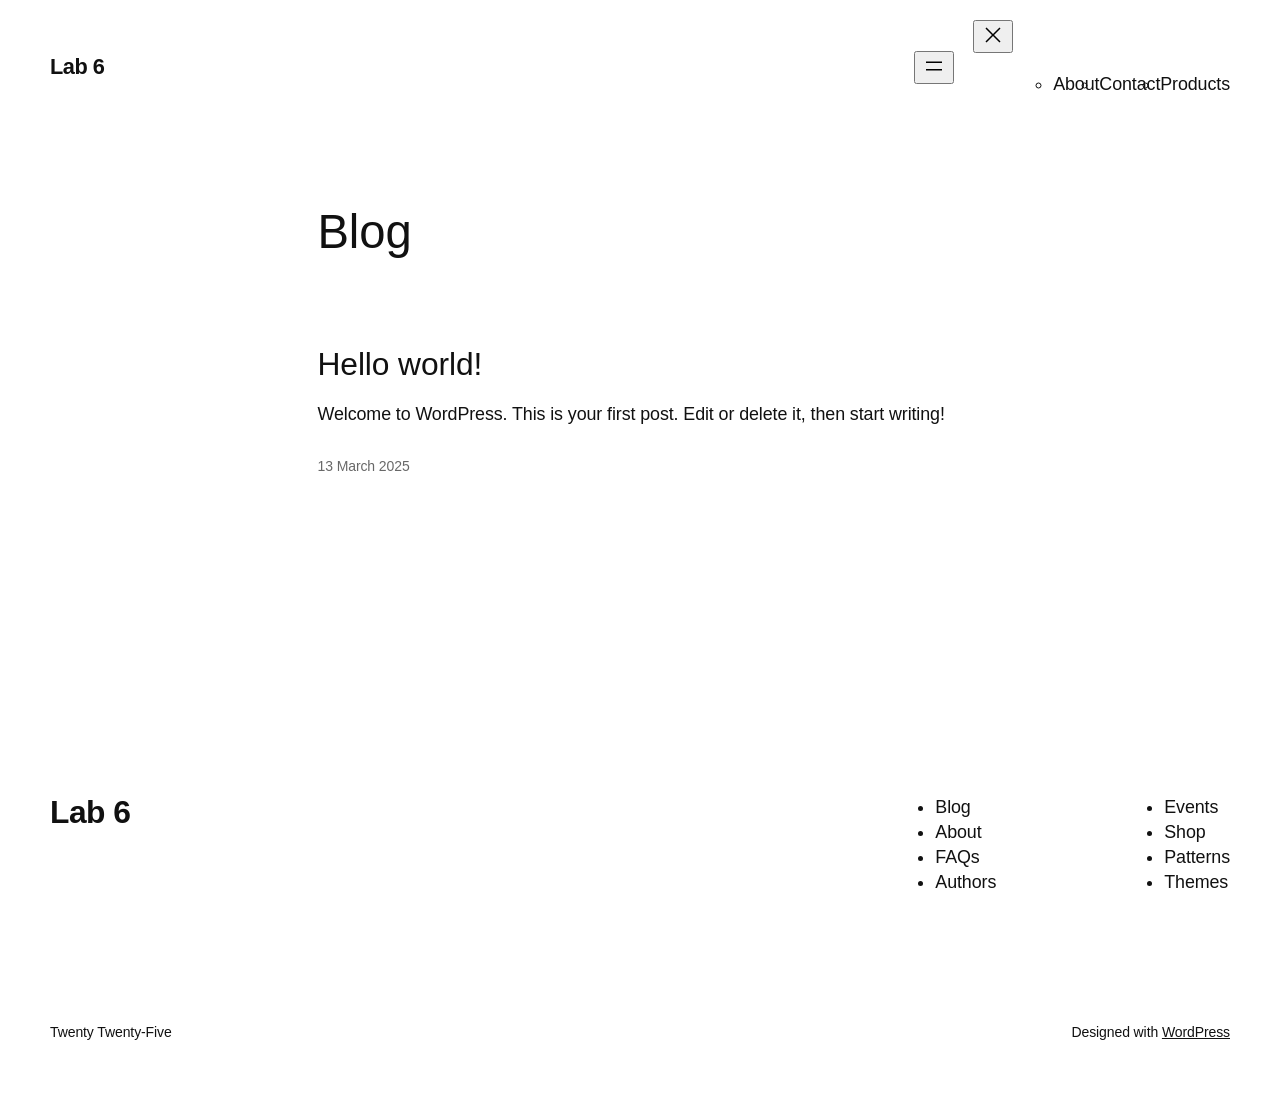
==== commit 7e984b6b: "deploy: 136a0fb0dd3d4bf4d295306d8a43b5ff0bc8157c" ====
--- a/index.html
+++ b/index.html
@@ -81,8 +81,8 @@
 :root{--wp-admin-theme-color:#007cba;--wp-admin-theme-color--rgb:0,124,186;--wp-admin-theme-color-darker-10:#006ba1;--wp-admin-theme-color-darker-10--rgb:0,107,161;--wp-admin-theme-color-darker-20:#005a87;--wp-admin-theme-color-darker-20--rgb:0,90,135;--wp-admin-border-width-focus:2px;--wp-block-synced-color:#7a00df;--wp-block-synced-color--rgb:122,0,223;--wp-bound-block-color:var(--wp-block-synced-color)}@media (min-resolution:192dpi){:root{--wp-admin-border-width-focus:1.5px}}.wp-element-button{cursor:pointer}:root{--wp--preset--font-size--normal:16px;--wp--preset--font-size--huge:42px}:root .has-very-light-gray-background-color{background-color:#eee}:root .has-very-dark-gray-background-color{background-color:#313131}:root .has-very-light-gray-color{color:#eee}:root .has-very-dark-gray-color{color:#313131}:root .has-vivid-green-cyan-to-vivid-cyan-blue-gradient-background{background:linear-gradient(135deg,#00d084,#0693e3)}:root .has-purple-crush-gradient-background{background:linear-gradient(135deg,#34e2e4,#4721fb 50%,#ab1dfe)}:root .has-hazy-dawn-gradient-background{background:linear-gradient(135deg,#faaca8,#dad0ec)}:root .has-subdued-olive-gradient-background{background:linear-gradient(135deg,#fafae1,#67a671)}:root .has-atomic-cream-gradient-background{background:linear-gradient(135deg,#fdd79a,#004a59)}:root .has-nightshade-gradient-background{background:linear-gradient(135deg,#330968,#31cdcf)}:root .has-midnight-gradient-background{background:linear-gradient(135deg,#020381,#2874fc)}.has-regular-font-size{font-size:1em}.has-larger-font-size{font-size:2.625em}.has-normal-font-size{font-size:var(--wp--preset--font-size--normal)}.has-huge-font-size{font-size:var(--wp--preset--font-size--huge)}.has-text-align-center{text-align:center}.has-text-align-left{text-align:left}.has-text-align-right{text-align:right}#end-resizable-editor-section{display:none}.aligncenter{clear:both}.items-justified-left{justify-content:flex-start}.items-justified-center{justify-content:center}.items-justified-right{justify-content:flex-end}.items-justified-space-between{justify-content:space-between}.screen-reader-text{border:0;clip:rect(1px,1px,1px,1px);clip-path:inset(50%);height:1px;margin:-1px;overflow:hidden;padding:0;position:absolute;width:1px;word-wrap:normal!important}.screen-reader-text:focus{background-color:#ddd;clip:auto!important;clip-path:none;color:#444;display:block;font-size:1em;height:auto;left:5px;line-height:normal;padding:15px 23px 14px;text-decoration:none;top:5px;width:auto;z-index:100000}html :where(.has-border-color){border-style:solid}html :where([style*=border-top-color]){border-top-style:solid}html :where([style*=border-right-color]){border-right-style:solid}html :where([style*=border-bottom-color]){border-bottom-style:solid}html :where([style*=border-left-color]){border-left-style:solid}html :where([style*=border-width]){border-style:solid}html :where([style*=border-top-width]){border-top-style:solid}html :where([style*=border-right-width]){border-right-style:solid}html :where([style*=border-bottom-width]){border-bottom-style:solid}html :where([style*=border-left-width]){border-left-style:solid}html :where(img[class*=wp-image-]){height:auto;max-width:100%}:where(figure){margin:0 0 1em}html :where(.is-position-sticky){--wp-admin--admin-bar--position-offset:var(--wp-admin--admin-bar--height,0px)}@media screen and (max-width:600px){html :where(.is-position-sticky){--wp-admin--admin-bar--position-offset:0px}}
 </style>
 <link rel='stylesheet' id='dashicons-css' href='/UX308Lab6/wp-includes/css/dashicons.min.css?ver=6.7.2' media='all' />
-<link rel='stylesheet' id='al_product_styles-css' href='/UX308Lab6/wp-content/plugins/ecommerce-product-catalog/css/al_product.min.css?timestamp=1741910257&#038;ver=6.7.2' media='all' />
-<link rel='stylesheet' id='ic_blocks-css' href='/UX308Lab6/wp-content/plugins/ecommerce-product-catalog/includes/blocks/ic-blocks.min.css?timestamp=1741910257&#038;ver=6.7.2' media='all' />
+<link rel='stylesheet' id='al_product_styles-css' href='/UX308Lab6/wp-content/plugins/ecommerce-product-catalog/css/al_product.min.css?timestamp=1743124495&#038;ver=6.7.2' media='all' />
+<link rel='stylesheet' id='ic_blocks-css' href='/UX308Lab6/wp-content/plugins/ecommerce-product-catalog/includes/blocks/ic-blocks.min.css?timestamp=1743124495&#038;ver=6.7.2' media='all' />
 <style id='global-styles-inline-css'>
 :root{--wp--preset--aspect-ratio--square: 1;--wp--preset--aspect-ratio--4-3: 4/3;--wp--preset--aspect-ratio--3-4: 3/4;--wp--preset--aspect-ratio--3-2: 3/2;--wp--preset--aspect-ratio--2-3: 2/3;--wp--preset--aspect-ratio--16-9: 16/9;--wp--preset--aspect-ratio--9-16: 9/16;--wp--preset--color--black: #000000;--wp--preset--color--cyan-bluish-gray: #abb8c3;--wp--preset--color--white: #ffffff;--wp--preset--color--pale-pink: #f78da7;--wp--preset--color--vivid-red: #cf2e2e;--wp--preset--color--luminous-vivid-orange: #ff6900;--wp--preset--color--luminous-vivid-amber: #fcb900;--wp--preset--color--light-green-cyan: #7bdcb5;--wp--preset--color--vivid-green-cyan: #00d084;--wp--preset--color--pale-cyan-blue: #8ed1fc;--wp--preset--color--vivid-cyan-blue: #0693e3;--wp--preset--color--vivid-purple: #9b51e0;--wp--preset--color--base: #FFFFFF;--wp--preset--color--contrast: #111111;--wp--preset--color--accent-1: #FFEE58;--wp--preset--color--accent-2: #F6CFF4;--wp--preset--color--accent-3: #503AA8;--wp--preset--color--accent-4: #686868;--wp--preset--color--accent-5: #FBFAF3;--wp--preset--color--accent-6: color-mix(in srgb, currentColor 20%, transparent);--wp--preset--gradient--vivid-cyan-blue-to-vivid-purple: linear-gradient(135deg,rgba(6,147,227,1) 0%,rgb(155,81,224) 100%);--wp--preset--gradient--light-green-cyan-to-vivid-green-cyan: linear-gradient(135deg,rgb(122,220,180) 0%,rgb(0,208,130) 100%);--wp--preset--gradient--luminous-vivid-amber-to-luminous-vivid-orange: linear-gradient(135deg,rgba(252,185,0,1) 0%,rgba(255,105,0,1) 100%);--wp--preset--gradient--luminous-vivid-orange-to-vivid-red: linear-gradient(135deg,rgba(255,105,0,1) 0%,rgb(207,46,46) 100%);--wp--preset--gradient--very-light-gray-to-cyan-bluish-gray: linear-gradient(135deg,rgb(238,238,238) 0%,rgb(169,184,195) 100%);--wp--preset--gradient--cool-to-warm-spectrum: linear-gradient(135deg,rgb(74,234,220) 0%,rgb(151,120,209) 20%,rgb(207,42,186) 40%,rgb(238,44,130) 60%,rgb(251,105,98) 80%,rgb(254,248,76) 100%);--wp--preset--gradient--blush-light-purple: linear-gradient(135deg,rgb(255,206,236) 0%,rgb(152,150,240) 100%);--wp--preset--gradient--blush-bordeaux: linear-gradient(135deg,rgb(254,205,165) 0%,rgb(254,45,45) 50%,rgb(107,0,62) 100%);--wp--preset--gradient--luminous-dusk: linear-gradient(135deg,rgb(255,203,112) 0%,rgb(199,81,192) 50%,rgb(65,88,208) 100%);--wp--preset--gradient--pale-ocean: linear-gradient(135deg,rgb(255,245,203) 0%,rgb(182,227,212) 50%,rgb(51,167,181) 100%);--wp--preset--gradient--electric-grass: linear-gradient(135deg,rgb(202,248,128) 0%,rgb(113,206,126) 100%);--wp--preset--gradient--midnight: linear-gradient(135deg,rgb(2,3,129) 0%,rgb(40,116,252) 100%);--wp--preset--font-size--small: 0.875rem;--wp--preset--font-size--medium: clamp(1rem, 1rem + ((1vw - 0.2rem) * 0.196), 1.125rem);--wp--preset--font-size--large: clamp(1.125rem, 1.125rem + ((1vw - 0.2rem) * 0.392), 1.375rem);--wp--preset--font-size--x-large: clamp(1.75rem, 1.75rem + ((1vw - 0.2rem) * 0.392), 2rem);--wp--preset--font-size--xx-large: clamp(2.15rem, 2.15rem + ((1vw - 0.2rem) * 1.333), 3rem);--wp--preset--font-family--manrope: Manrope, sans-serif;--wp--preset--font-family--fira-code: "Fira Code", monospace;--wp--preset--spacing--20: 10px;--wp--preset--spacing--30: 20px;--wp--preset--spacing--40: 30px;--wp--preset--spacing--50: clamp(30px, 5vw, 50px);--wp--preset--spacing--60: clamp(30px, 7vw, 70px);--wp--preset--spacing--70: clamp(50px, 7vw, 90px);--wp--preset--spacing--80: clamp(70px, 10vw, 140px);--wp--preset--shadow--natural: 6px 6px 9px rgba(0, 0, 0, 0.2);--wp--preset--shadow--deep: 12px 12px 50px rgba(0, 0, 0, 0.4);--wp--preset--shadow--sharp: 6px 6px 0px rgba(0, 0, 0, 0.2);--wp--preset--shadow--outlined: 6px 6px 0px -3px rgba(255, 255, 255, 1), 6px 6px rgba(0, 0, 0, 1);--wp--preset--shadow--crisp: 6px 6px 0px rgba(0, 0, 0, 1);}:root { --wp--style--global--content-size: 645px;--wp--style--global--wide-size: 1340px; }:where(body) { margin: 0; }.wp-site-blocks { padding-top: var(--wp--style--root--padding-top); padding-bottom: var(--wp--style--root--padding-bottom); }.has-global-padding { padding-right: var(--wp--style--root--padding-right); padding-left: var(--wp--style--root--padding-left); }.has-global-padding > .alignfull { margin-right: calc(var(--wp--style--root--padding-right) * -1); margin-left: calc(var(--wp--style--root--padding-left) * -1); }.has-global-padding :where(:not(.alignfull.is-layout-flow) > .has-global-padding:not(.wp-block-block, .alignfull)) { padding-right: 0; padding-left: 0; }.has-global-padding :where(:not(.alignfull.is-layout-flow) > .has-global-padding:not(.wp-block-block, .alignfull)) > .alignfull { margin-left: 0; margin-right: 0; }.wp-site-blocks > .alignleft { float: left; margin-right: 2em; }.wp-site-blocks > .alignright { float: right; margin-left: 2em; }.wp-site-blocks > .aligncenter { justify-content: center; margin-left: auto; margin-right: auto; }:where(.wp-site-blocks) > * { margin-block-start: 1.2rem; margin-block-end: 0; }:where(.wp-site-blocks) > :first-child { margin-block-start: 0; }:where(.wp-site-blocks) > :last-child { margin-block-end: 0; }:root { --wp--style--block-gap: 1.2rem; }:root :where(.is-layout-flow) > :first-child{margin-block-start: 0;}:root :where(.is-layout-flow) > :last-child{margin-block-end: 0;}:root :where(.is-layout-flow) > *{margin-block-start: 1.2rem;margin-block-end: 0;}:root :where(.is-layout-constrained) > :first-child{margin-block-start: 0;}:root :where(.is-layout-constrained) > :last-child{margin-block-end: 0;}:root :where(.is-layout-constrained) > *{margin-block-start: 1.2rem;margin-block-end: 0;}:root :where(.is-layout-flex){gap: 1.2rem;}:root :where(.is-layout-grid){gap: 1.2rem;}.is-layout-flow > .alignleft{float: left;margin-inline-start: 0;margin-inline-end: 2em;}.is-layout-flow > .alignright{float: right;margin-inline-start: 2em;margin-inline-end: 0;}.is-layout-flow > .aligncenter{margin-left: auto !important;margin-right: auto !important;}.is-layout-constrained > .alignleft{float: left;margin-inline-start: 0;margin-inline-end: 2em;}.is-layout-constrained > .alignright{float: right;margin-inline-start: 2em;margin-inline-end: 0;}.is-layout-constrained > .aligncenter{margin-left: auto !important;margin-right: auto !important;}.is-layout-constrained > :where(:not(.alignleft):not(.alignright):not(.alignfull)){max-width: var(--wp--style--global--content-size);margin-left: auto !important;margin-right: auto !important;}.is-layout-constrained > .alignwide{max-width: var(--wp--style--global--wide-size);}body .is-layout-flex{display: flex;}.is-layout-flex{flex-wrap: wrap;align-items: center;}.is-layout-flex > :is(*, div){margin: 0;}body .is-layout-grid{display: grid;}.is-layout-grid > :is(*, div){margin: 0;}body{background-color: var(--wp--preset--color--base);color: var(--wp--preset--color--contrast);font-family: var(--wp--preset--font-family--manrope);font-size: var(--wp--preset--font-size--large);font-weight: 300;letter-spacing: -0.1px;line-height: 1.4;--wp--style--root--padding-top: 0px;--wp--style--root--padding-right: var(--wp--preset--spacing--50);--wp--style--root--padding-bottom: 0px;--wp--style--root--padding-left: var(--wp--preset--spacing--50);}a:where(:not(.wp-element-button)){color: currentColor;text-decoration: underline;}:root :where(a:where(:not(.wp-element-button)):hover){text-decoration: none;}h1, h2, h3, h4, h5, h6{font-weight: 400;letter-spacing: -0.1px;line-height: 1.125;}h1{font-size: var(--wp--preset--font-size--xx-large);}h2{font-size: var(--wp--preset--font-size--x-large);}h3{font-size: var(--wp--preset--font-size--large);}h4{font-size: var(--wp--preset--font-size--medium);}h5{font-size: var(--wp--preset--font-size--small);letter-spacing: 0.5px;}h6{font-size: var(--wp--preset--font-size--small);font-weight: 700;letter-spacing: 1.4px;text-transform: uppercase;}:root :where(.wp-element-button, .wp-block-button__link){background-color: var(--wp--preset--color--contrast);border-width: 0;color: var(--wp--preset--color--base);font-family: inherit;font-size: var(--wp--preset--font-size--medium);line-height: inherit;padding-top: 1rem;padding-right: 2.25rem;padding-bottom: 1rem;padding-left: 2.25rem;text-decoration: none;}:root :where(.wp-element-button:hover, .wp-block-button__link:hover){background-color: color-mix(in srgb, var(--wp--preset--color--contrast) 85%, transparent);border-color: transparent;color: var(--wp--preset--color--base);}:root :where(.wp-element-button:focus, .wp-block-button__link:focus){outline-color: var(--wp--preset--color--accent-4);outline-offset: 2px;}:root :where(.wp-element-caption, .wp-block-audio figcaption, .wp-block-embed figcaption, .wp-block-gallery figcaption, .wp-block-image figcaption, .wp-block-table figcaption, .wp-block-video figcaption){font-size: var(--wp--preset--font-size--small);line-height: 1.4;}.has-black-color{color: var(--wp--preset--color--black) !important;}.has-cyan-bluish-gray-color{color: var(--wp--preset--color--cyan-bluish-gray) !important;}.has-white-color{color: var(--wp--preset--color--white) !important;}.has-pale-pink-color{color: var(--wp--preset--color--pale-pink) !important;}.has-vivid-red-color{color: var(--wp--preset--color--vivid-red) !important;}.has-luminous-vivid-orange-color{color: var(--wp--preset--color--luminous-vivid-orange) !important;}.has-luminous-vivid-amber-color{color: var(--wp--preset--color--luminous-vivid-amber) !important;}.has-light-green-cyan-color{color: var(--wp--preset--color--light-green-cyan) !important;}.has-vivid-green-cyan-color{color: var(--wp--preset--color--vivid-green-cyan) !important;}.has-pale-cyan-blue-color{color: var(--wp--preset--color--pale-cyan-blue) !important;}.has-vivid-cyan-blue-color{color: var(--wp--preset--color--vivid-cyan-blue) !important;}.has-vivid-purple-color{color: var(--wp--preset--color--vivid-purple) !important;}.has-base-color{color: var(--wp--preset--color--base) !important;}.has-contrast-color{color: var(--wp--preset--color--contrast) !important;}.has-accent-1-color{color: var(--wp--preset--color--accent-1) !important;}.has-accent-2-color{color: var(--wp--preset--color--accent-2) !important;}.has-accent-3-color{color: var(--wp--preset--color--accent-3) !important;}.has-accent-4-color{color: var(--wp--preset--color--accent-4) !important;}.has-accent-5-color{color: var(--wp--preset--color--accent-5) !important;}.has-accent-6-color{color: var(--wp--preset--color--accent-6) !important;}.has-black-background-color{background-color: var(--wp--preset--color--black) !important;}.has-cyan-bluish-gray-background-color{background-color: var(--wp--preset--color--cyan-bluish-gray) !important;}.has-white-background-color{background-color: var(--wp--preset--color--white) !important;}.has-pale-pink-background-color{background-color: var(--wp--preset--color--pale-pink) !important;}.has-vivid-red-background-color{background-color: var(--wp--preset--color--vivid-red) !important;}.has-luminous-vivid-orange-background-color{background-color: var(--wp--preset--color--luminous-vivid-orange) !important;}.has-luminous-vivid-amber-background-color{background-color: var(--wp--preset--color--luminous-vivid-amber) !important;}.has-light-green-cyan-background-color{background-color: var(--wp--preset--color--light-green-cyan) !important;}.has-vivid-green-cyan-background-color{background-color: var(--wp--preset--color--vivid-green-cyan) !important;}.has-pale-cyan-blue-background-color{background-color: var(--wp--preset--color--pale-cyan-blue) !important;}.has-vivid-cyan-blue-background-color{background-color: var(--wp--preset--color--vivid-cyan-blue) !important;}.has-vivid-purple-background-color{background-color: var(--wp--preset--color--vivid-purple) !important;}.has-base-background-color{background-color: var(--wp--preset--color--base) !important;}.has-contrast-background-color{background-color: var(--wp--preset--color--contrast) !important;}.has-accent-1-background-color{background-color: var(--wp--preset--color--accent-1) !important;}.has-accent-2-background-color{background-color: var(--wp--preset--color--accent-2) !important;}.has-accent-3-background-color{background-color: var(--wp--preset--color--accent-3) !important;}.has-accent-4-background-color{background-color: var(--wp--preset--color--accent-4) !important;}.has-accent-5-background-color{background-color: var(--wp--preset--color--accent-5) !important;}.has-accent-6-background-color{background-color: var(--wp--preset--color--accent-6) !important;}.has-black-border-color{border-color: var(--wp--preset--color--black) !important;}.has-cyan-bluish-gray-border-color{border-color: var(--wp--preset--color--cyan-bluish-gray) !important;}.has-white-border-color{border-color: var(--wp--preset--color--white) !important;}.has-pale-pink-border-color{border-color: var(--wp--preset--color--pale-pink) !important;}.has-vivid-red-border-color{border-color: var(--wp--preset--color--vivid-red) !important;}.has-luminous-vivid-orange-border-color{border-color: var(--wp--preset--color--luminous-vivid-orange) !important;}.has-luminous-vivid-amber-border-color{border-color: var(--wp--preset--color--luminous-vivid-amber) !important;}.has-light-green-cyan-border-color{border-color: var(--wp--preset--color--light-green-cyan) !important;}.has-vivid-green-cyan-border-color{border-color: var(--wp--preset--color--vivid-green-cyan) !important;}.has-pale-cyan-blue-border-color{border-color: var(--wp--preset--color--pale-cyan-blue) !important;}.has-vivid-cyan-blue-border-color{border-color: var(--wp--preset--color--vivid-cyan-blue) !important;}.has-vivid-purple-border-color{border-color: var(--wp--preset--color--vivid-purple) !important;}.has-base-border-color{border-color: var(--wp--preset--color--base) !important;}.has-contrast-border-color{border-color: var(--wp--preset--color--contrast) !important;}.has-accent-1-border-color{border-color: var(--wp--preset--color--accent-1) !important;}.has-accent-2-border-color{border-color: var(--wp--preset--color--accent-2) !important;}.has-accent-3-border-color{border-color: var(--wp--preset--color--accent-3) !important;}.has-accent-4-border-color{border-color: var(--wp--preset--color--accent-4) !important;}.has-accent-5-border-color{border-color: var(--wp--preset--color--accent-5) !important;}.has-accent-6-border-color{border-color: var(--wp--preset--color--accent-6) !important;}.has-vivid-cyan-blue-to-vivid-purple-gradient-background{background: var(--wp--preset--gradient--vivid-cyan-blue-to-vivid-purple) !important;}.has-light-green-cyan-to-vivid-green-cyan-gradient-background{background: var(--wp--preset--gradient--light-green-cyan-to-vivid-green-cyan) !important;}.has-luminous-vivid-amber-to-luminous-vivid-orange-gradient-background{background: var(--wp--preset--gradient--luminous-vivid-amber-to-luminous-vivid-orange) !important;}.has-luminous-vivid-orange-to-vivid-red-gradient-background{background: var(--wp--preset--gradient--luminous-vivid-orange-to-vivid-red) !important;}.has-very-light-gray-to-cyan-bluish-gray-gradient-background{background: var(--wp--preset--gradient--very-light-gray-to-cyan-bluish-gray) !important;}.has-cool-to-warm-spectrum-gradient-background{background: var(--wp--preset--gradient--cool-to-warm-spectrum) !important;}.has-blush-light-purple-gradient-background{background: var(--wp--preset--gradient--blush-light-purple) !important;}.has-blush-bordeaux-gradient-background{background: var(--wp--preset--gradient--blush-bordeaux) !important;}.has-luminous-dusk-gradient-background{background: var(--wp--preset--gradient--luminous-dusk) !important;}.has-pale-ocean-gradient-background{background: var(--wp--preset--gradient--pale-ocean) !important;}.has-electric-grass-gradient-background{background: var(--wp--preset--gradient--electric-grass) !important;}.has-midnight-gradient-background{background: var(--wp--preset--gradient--midnight) !important;}.has-small-font-size{font-size: var(--wp--preset--font-size--small) !important;}.has-medium-font-size{font-size: var(--wp--preset--font-size--medium) !important;}.has-large-font-size{font-size: var(--wp--preset--font-size--large) !important;}.has-x-large-font-size{font-size: var(--wp--preset--font-size--x-large) !important;}.has-xx-large-font-size{font-size: var(--wp--preset--font-size--xx-large) !important;}.has-manrope-font-family{font-family: var(--wp--preset--font-family--manrope) !important;}.has-fira-code-font-family{font-family: var(--wp--preset--font-family--fira-code) !important;}
 :root :where(.wp-block-columns-is-layout-flow) > :first-child{margin-block-start: 0;}:root :where(.wp-block-columns-is-layout-flow) > :last-child{margin-block-end: 0;}:root :where(.wp-block-columns-is-layout-flow) > *{margin-block-start: var(--wp--preset--spacing--50);margin-block-end: 0;}:root :where(.wp-block-columns-is-layout-constrained) > :first-child{margin-block-start: 0;}:root :where(.wp-block-columns-is-layout-constrained) > :last-child{margin-block-end: 0;}:root :where(.wp-block-columns-is-layout-constrained) > *{margin-block-start: var(--wp--preset--spacing--50);margin-block-end: 0;}:root :where(.wp-block-columns-is-layout-flex){gap: var(--wp--preset--spacing--50);}:root :where(.wp-block-columns-is-layout-grid){gap: var(--wp--preset--spacing--50);}
@@ -135,13 +135,18 @@
 			z-index: 100000;
 		}
 </style>
-<link rel='stylesheet' id='twentytwentyfive-style-css' href='/UX308Lab6/wp-content/themes/twentytwentyfive/style.css?ver=1.0' media='all' />
+<link rel='stylesheet' id='parent-style-css' href='/UX308Lab6/wp-content/themes/twentytwentyfive/style.css?ver=6.7.2' media='all' />
+<link rel='stylesheet' id='child-style-css' href='/UX308Lab6/wp-content/themes/shawarama/style.css?ver=6.7.2' media='all' />
+<link rel='stylesheet' id='twentytwentyfive-style-css' href='/UX308Lab6/wp-content/themes/twentytwentyfive/style.css?ver=6.7.2' media='all' />
+<script src="/UX308Lab6/wp-content/themes/shawarama/customElements.js?ver=6.7.2" id="custom_javascript-js"></script>
 <link rel="https://api.w.org/" href="/UX308Lab6/wp-json/" /><link rel="EditURI" type="application/rsd+xml" title="RSD" href="/UX308Lab6/xmlrpc.php?rsd" />
 <meta name="generator" content="WordPress 6.7.2" />
 <script type="importmap" id="wp-importmap">
 {"imports":{"@wordpress\/interactivity":"/UX308Lab6/wp-includes\/js\/dist\/script-modules\/interactivity\/index.min.js?ver=907ea3b2f317a78b7b9b"}}
 </script>
 <script type="module" src="/UX308Lab6/wp-includes/js/dist/script-modules/block-library/navigation/view.min.js?ver=8ff192874fc8910a284c" id="@wordpress/block-library/navigation/view-js-module"></script>
+<script type="module" src="https://rhildred.github.io/chatter/fab.js?ver=6.7.2" id="custom_module1-js-module"></script>
+<script type="module" src="https://rhildred.github.io/chatter/chat.js?ver=6.7.2" id="custom_module2-js-module"></script>
 <link rel="modulepreload" href="/UX308Lab6/wp-includes/js/dist/script-modules/interactivity/index.min.js?ver=907ea3b2f317a78b7b9b" id="@wordpress/interactivity-js-modulepreload"><style class='wp-fonts-local'>
 @font-face{font-family:Manrope;font-style:normal;font-weight:200 800;font-display:fallback;src:url('/UX308Lab6/wp-content/themes/twentytwentyfive/assets/fonts/manrope/Manrope-VariableFont_wght.woff2') format('woff2');}
 @font-face{font-family:"Fira Code";font-style:normal;font-weight:300 700;font-display:fallback;src:url('/UX308Lab6/wp-content/themes/twentytwentyfive/assets/fonts/fira-code/FiraCode-VariableFont_wght.woff2') format('woff2');}
@@ -184,7 +189,7 @@
 							<div class="wp-block-navigation__responsive-container-content" 
 				data-wp-watch="callbacks.focusFirstElement"
 			 id="modal-1-content">
-								<ul class="wp-block-navigation__container is-responsive items-justified-right wp-block-navigation"><ul class="wp-block-page-list"><li class="wp-block-pages-list__item wp-block-navigation-item open-on-hover-click"><a class="wp-block-pages-list__item__link wp-block-navigation-item__content" href="/UX308Lab6/about/">About</a></li><li class="wp-block-pages-list__item wp-block-navigation-item open-on-hover-click"><a class="wp-block-pages-list__item__link wp-block-navigation-item__content" href="/UX308Lab6/products/">Products</a></li></ul></ul>
+								<ul class="wp-block-navigation__container is-responsive items-justified-right wp-block-navigation"><ul class="wp-block-page-list"><li class="wp-block-pages-list__item wp-block-navigation-item open-on-hover-click"><a class="wp-block-pages-list__item__link wp-block-navigation-item__content" href="/UX308Lab6/about/">About</a></li><li class="wp-block-pages-list__item wp-block-navigation-item open-on-hover-click"><a class="wp-block-pages-list__item__link wp-block-navigation-item__content" href="/UX308Lab6/contact/">Contact</a></li><li class="wp-block-pages-list__item wp-block-navigation-item open-on-hover-click"><a class="wp-block-pages-list__item__link wp-block-navigation-item__content" href="/UX308Lab6/products/">Products</a></li></ul></ul>
 							</div>
 						</div>
 					</div>
